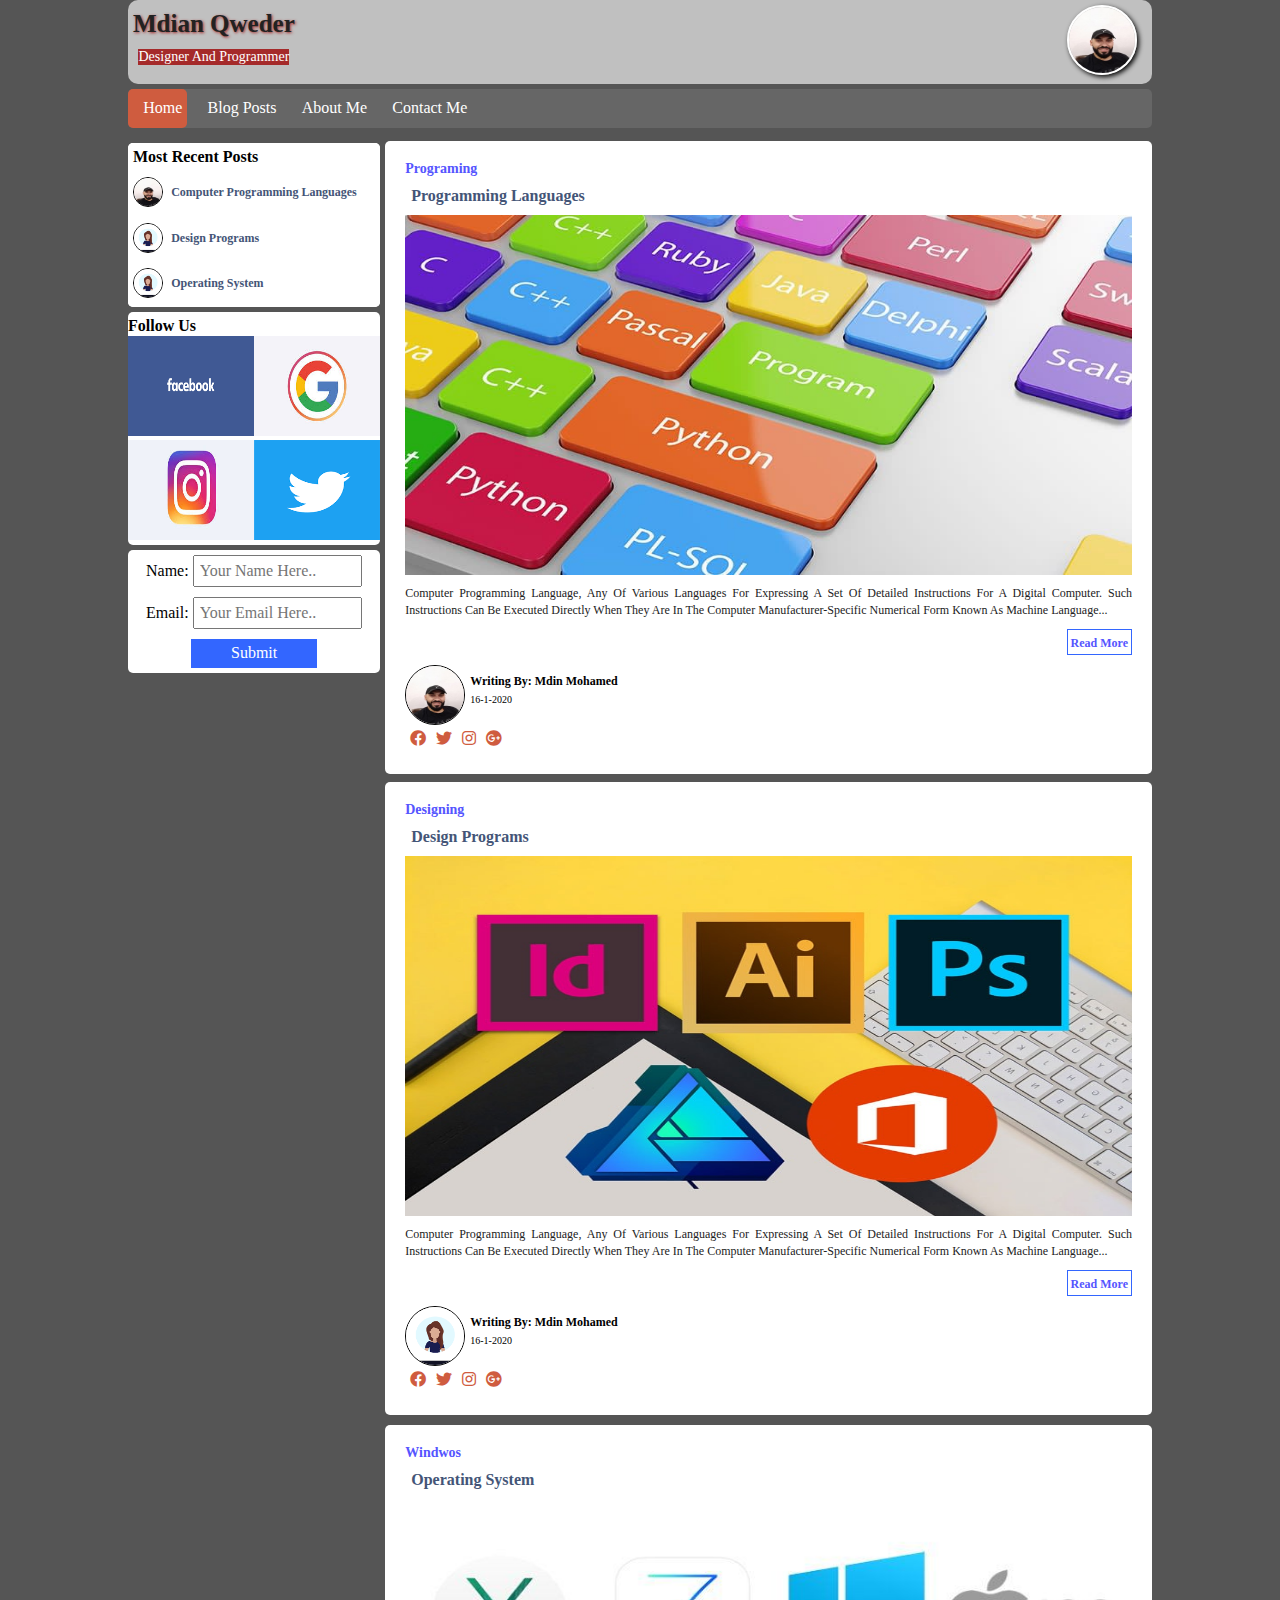
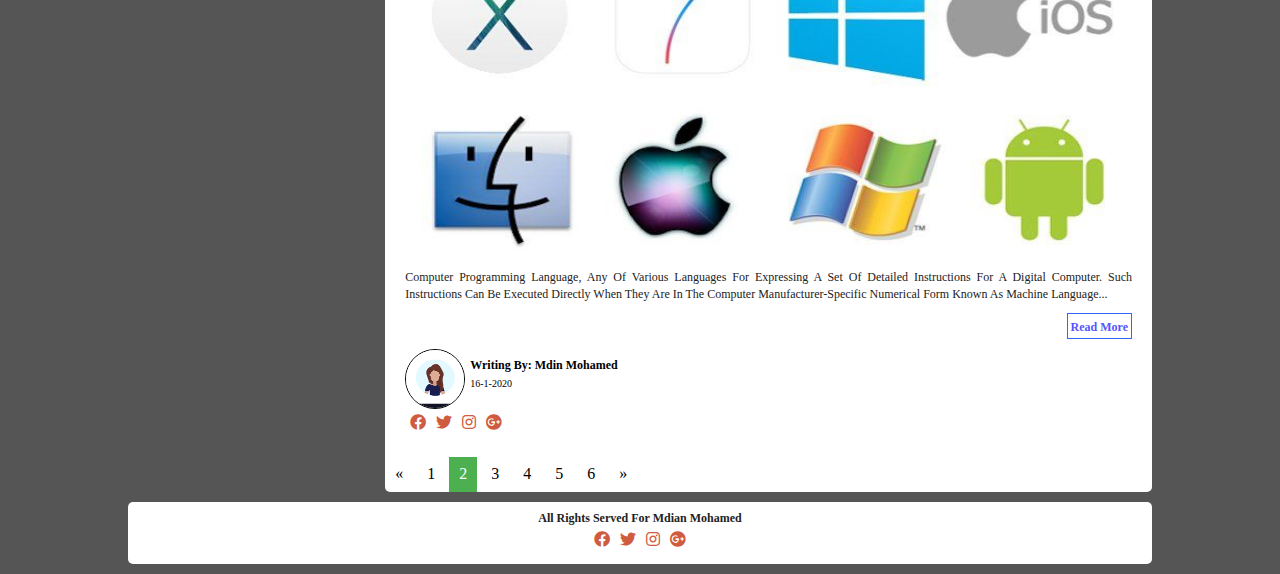
==== index.html @ b370d11c "create my blog" ====
<!DOCTYPE html>
<html lang="en" dir="ltr">

<head>
    <!-- main meta rules-->
    <meta charset="utf-8">
    <!-- for little responsive -->
    <meta name="viewport" content="width=device-width, initial-scale=1">
    <!-- this for old browsers like edge  -->
    <meta http-equiv="X-UA-Compatible" content="ie=edge">
    <!-- the best reset-->
    <link rel="stylesheet" href="css/normalize.css">
    <!-- google fonts  the name of font is PT Sans-->
    <link href="https://fonts.googleapis.com/css?family=PT+Sans&display=swap" rel="stylesheet">
    <!-- font awesome icons-->
    <link rel="stylesheet" href="css/all.min.css">
    <!-- google icons -->
    <link href="https://fonts.googleapis.com/icon?family=Material+Icons" rel="stylesheet">
    <!-- main css style files-->
    <link rel="stylesheet" href="css/style.css">
    <link rel="stylesheet" href="css/responsive.css">
    <!-- if it is[IE 9] to make internet explore undestand new tags like header...etc-->
    <script src="js/html5shiv.min.js"></script>
    <!-- JQuery library-->
    <script src="js/jquery-3.4.1.min.js"></script>
    <title>mdian blog</title>
</head>

<body>
    <!-- Start Header -->
    <section class="wrapper">
        <header class="main-header">
            <div class="header-contents">
                <div class="header-title">
                    <h1 class="header-title-name">mdian qweder</h1>
                    <span class="header-title-desc">designer and programmer</span>
                </div>
                <div class="header-logo">
                    <img class="header-logo-img" src="images/mypic.jpeg" alt="mdian logo">
                </div>
            </div>
        </header>
        <!-- end header -->
        <!-- start nav -->
        <nav class="main-navbar">
            <div class="container">
                <ul class="list-links list-styled">
                    <li class="active"><a href="index.html">home</a></li>
                    <li><a href="blogpost.html">blog posts</a></li>
                    <li><a href="#">about me</a></li>
                    <li><a href="#">contact me</a></li>
                </ul>
            </div>
        </nav>
        <!-- end nav -->
        <!-- start contents -->
        <section class="contents">
            <!-- start main-contents -->
            <section class="main-contents">
                <div class="main-content-items">
                    <article class="main-content-item bg-white">
                        <h2 class="article-category">programing</h2>
                        <h2 class="article-title"><a href="#" class="article-title">programming languages</a>
                        </h2>
                        <div class="article-img">
                            <img src="images/tp.jpeg" alt="programing language">
                        </div>
                        <div class="article-desc">
                            <p class="article-desc-text">Computer programming language, any of various languages for
                                expressing a set of detailed
                                instructions for a digital computer. Such instructions
                                can be executed directly when they are in the computer
                                manufacturer-specific numerical
                                form known as machine language...
                            </p>
                            <span class="read-more"><a href="blogpost.html"><strong class="read-more-text">read
                                        more</strong></a></span>
                        </div>
                        <div class="metadata">
                            <div class="metadata-writer">
                                <div class="metadata-img">
                                    <img src="images/mypic.jpeg" alt="mdian blog">
                                </div>
                                <div class="metadata-info">
                                    <h5 class="metadata-info-name">writing by: mdin mohamed</h5>
                                    <span class="date-article">16-1-2020</span>
                                </div>
                            </div>
                            <div class="metadata-links">
                                <ul class="aricle-links-writer list-styled">
                                    <li><a href="#"><i class="icon  fab fa-facebook"></i></a></li>
                                    <li><a href="#"><i class="icon fab fa-twitter"></i></a></li>
                                    <li><a href="#"><i class="icon fab fa-instagram"></i></a></li>
                                    <li><a href="#"> <i class="icon fab fa-google-plus"></i></a></li>
                                </ul>
                            </div>
                        </div>
                    </article>
                    <article class="main-content-item bg-white">
                        <h2 class="article-category">Designing</h2>
                        <h2 class="article-title"><a href="#" class="article-title">Design Programs</a>
                        </h2>
                        <div class="article-img">
                            <img src="images/pd.jpg" alt="programing language">
                        </div>
                        <div class="article-desc">
                            <p class="article-desc-text">Computer programming language, any of various languages for
                                expressing a set of detailed
                                instructions for a digital computer. Such instructions
                                can be executed directly when they are in the computer
                                manufacturer-specific numerical
                                form known as machine language...
                            </p>
                            <span class="read-more"><a href="#"><strong class="read-more-text">read
                                        more</strong></a></span>

                        </div>
                        <div class="metadata">
                            <div class="metadata-writer">
                                <div class="metadata-img">
                                    <img src="images/avtar.png" alt="mdian blog">
                                </div>
                                <div class="metadata-info">
                                    <h3 class="metadata-info-name">writing by: mdin mohamed</h3>
                                    <span class="date-article">16-1-2020</span>
                                </div>
                            </div>
                            <div class="metadata-links">
                                <ul class="aricle-links-writer list-styled">
                                    <li><a href="#"><i class="icon  fab fa-facebook"></i></a></li>
                                    <li><a href="#"><i class="icon fab fa-twitter"></i></a></li>
                                    <li><a href="#"><i class="icon fab fa-instagram"></i></a></li>
                                    <li><a href="#"> <i class="icon fab fa-google-plus"></i></a></li>
                                </ul>
                            </div>
                        </div>
                    </article>
                    <article class="main-content-item bg-white">
                        <h2 class="article-category">Windwos</h2>
                        <h2 class="article-title"><a href="#" class="article-title">Operating System</a>
                        </h2>
                        <div class="article-img">
                            <img src="images/os.jpg" alt="programing language">
                        </div>
                        <div class="article-desc">
                            <p class="article-desc-text">Computer programming language, any of various languages for
                                expressing a set of detailed
                                instructions for a digital computer. Such instructions
                                can be executed directly when they are in the computer
                                manufacturer-specific numerical
                                form known as machine language...
                            </p>
                            <span class="read-more"><a href="#"><strong class="read-more-text">read
                                        more</strong></a></span>
                        </div>
                        <div class="metadata">
                            <div class="metadata-writer">
                                <div class="metadata-img">
                                    <img src="images/avtar.png" alt="mdian blog">
                                </div>
                                <div class="metadata-info">
                                    <h5 class="metadata-info-name">writing by: mdin mohamed</h5>
                                    <span class="date-article">16-1-2020</span>
                                </div>
                            </div>
                            <div class="metadata-links">
                                <ul class="aricle-links-writer list-styled">
                                    <li><a href="#"><i class="icon  fab fa-facebook"></i></a></li>
                                    <li><a href="#"><i class="icon fab fa-twitter"></i></a></li>
                                    <li><a href="#"><i class="icon fab fa-instagram"></i></a></li>
                                    <li><a href="#"> <i class="icon fab fa-google-plus"></i></a></li>
                                </ul>
                            </div>
                        </div>
                    </article>
                </div>
                <div class="pagination bg-white">
                    <a href="#">&laquo;</a>
                    <a href="#">1</a>
                    <a class="active" href="#">2</a>
                    <a href="#">3</a>
                    <a href="#">4</a>
                    <a href="#">5</a>
                    <a href="#">6</a>
                    <a href="#">&raquo;</a>
                </div>
            </section>
            <!-- end main contents -->
            <!-- start aside contents -->
            <section class=" aside-contents">
                <!-- start recent post -->
                <div class="recent-posts">
                    <div class="recent-posts-items bg-white">
                        <h2 class="top-title">most recent posts</h2>
                        <div class="recent-post-item bg-white">
                            <div class="recent-post-img">
                                <img src="images/mypic.jpeg" alt="mdian image">
                            </div>
                            <div class="recent-post-title">
                                <h6><a href="#" class="title">Computer programming languages</a></h6>
                            </div>
                        </div>
                        <!-- end item -->
                        <div class="recent-post-item bg-white">
                            <div class="recent-post-img">
                                <img src="images/avtar.png" alt="mdian image">
                            </div>
                            <div class="recent-post-title">
                                <h6><a href="#" class="title">design programs</a></h6>
                            </div>
                        </div>
                        <div class="recent-post-item bg-white">
                            <div class="recent-post-img">
                                <img src="images/avtar.png" alt="mdian image">
                            </div>
                            <div class="recent-post-title">
                                <h6><a href="#" class="title">operating system</a></h6>
                            </div>
                        </div>
                    </div>
                </div>
                <!-- end recent post -->
                <section class="soical-links">
                    <h4 class="social-links-title">follow us</h4>
                    <div class="social-img left rtl-hover">
                        <a href="#"><img src="images/facebook.png" alt="facebook"></a>
                    </div>
                    <div class="social-img right rtl-hover">
                        <a href="#"><img src="images/google.jpg" alt="facebook"></a>
                    </div>
                    <div class="social-img bottom-left rtl-hover">
                        <a href="#"><img src="images/inestgram.jpg" alt="facebook"></a>
                    </div>
                    <div class="social-img bottom-right rtl-hover">
                        <a href="#"><img src="images/twitter.png" alt="facebook"></a>
                    </div>
                </section>
                <!-- start subscribe -->
                <section class="subscribe bg-white">
                    <form action="#">
                        <div class="name-sec">
                            <label for="name">name:</label>
                            <input type="text" id="name" placeholder="Your Name Here..">
                        </div>
                        <div class="email-sec">
                            <label for="name">email:</label>
                            <input type="text" id="email" placeholder="Your Email Here.." required>
                        </div>
                        <input type="submit" value="submit">
                    </form>
                </section>
                <!-- end subscribe -->
            </section>
            <!-- end aside contents -->
        </section>
        <!-- end contents -->
        <!-- sart footer -->
        <footer class="web-footer bg-white">
            <h5 class="footer-rights">
                all rights served for mdian mohamed
            </h5>
            <div class="metadata-links">
                <ul class="aricle-links-writer list-styled">
                    <li><a href="#"><i class="icon  fab fa-facebook"></i></a></li>
                    <li><a href="#"><i class="icon fab fa-twitter"></i></a></li>
                    <li><a href="#"><i class="icon fab fa-instagram"></i></a></li>
                    <li><a href="#"> <i class="icon fab fa-google-plus"></i></a></li>
                </ul>
            </div>
        </footer>
        <!-- end footer -->
    </section>
</body>

</html>
---- css/style.css ----
@import url("color.css");
@import url("animation.css");
@import url("utilise.css");

/* wrapper style */
.wrapper {
  display: grid;
  width: 80%;
  margin: 0 auto;
  grid-template-columns: 1fr 1fr 1fr 1fr;
  grid-template-areas:
    'top top top top'
    'nav nav nav nav'
    'main main main main'
    'btn btn btn btn'
}

/* start header style */
.main-header {
  grid-area: top;
}

.header-contents {
  display: flex;
  justify-content: space-between;
  background: silver;
  padding: 5px;
  border-radius: 10px;
}

.header-title {
  text-align: center;
}

.header-title-name {
  font-size: 6vw;
  color: var(--maincolor);
  margin: 5px 0;
  text-shadow: 1px 1px 3px brown;
  text-transform: capitalize;
}

.header-title-desc {
  color: white;
  background: brown;
  text-align: center;
  display: inline-block;
  margin-top: 5px;
  font-size: 3vw;
}

.header-logo img {
  width: 70px;
  height: 70px;
  margin-right: 10px;
  border: 2px double white;
  box-shadow: 2px 2px 5px black;
  border-radius: 100%;
  animation: movepic 4s infinite ease-in-out;
  animation-direction: alternate;
}

/* start nav style */
.main-navbar {
  grid-area: nav;
}

.list-links {
  background: #666;
  margin: 5px 0;
  border-radius: 5px;
  display: flex;
  justify-content: flex-start;
}

.list-links li {
  border-radius: 5px;
  padding-left: 1%;
  margin-right: 5px;
}

.list-links li a {
  color: white;
  display: inline-block;
  padding: 10px 5px;
  text-transform: capitalize;
  font-size: 3vw;
}

.list-links li:hover {
  background-color: #cf5c3f;
}

.list-links li.active {
  background-color: #cf5c3f;
}

/* start contents */
.contents {
  grid-area: main;
}

.main-content-item {
  padding: 20px;
  margin: 8px 0;
  border-radius: 5px;
}

.main-content-item:last-child {
  margin: 10px 0 0 0;
  border-radius: 5px 5px 0 0;
}

.main-content-item:hover {
  opacity: 0.9;
}

.article-category {
  font-size: 14px;
  color: #5555ff;
}

.article-title {
  font-size: 1rem;
  padding: 10px 3px;
}

.article-img {
  height: 40vh;
}

.article-img img {
  width: 100%;
  height: 100%;
}

.article-desc {
  padding: 10px 0;
}

.article-desc .article-desc-text {
  font-size: 12px;
  line-height: 1.4;
  color: #222;
  text-align: justify;
}

.metadata-info-name {
  font-size: 12px;
}

.read-more {
  margin-top: 10px;
  display: block;
  text-align: right;

}

.read-more a {
  color: #5555ff;
  border: 1px solid #36f;
  padding: 3px;
  display: inline-block;

}

.read-more .read-more-text {
  font-size: 12px;
}

.read-more a:hover {
  color: brown;

}

.metadata-img {
  width: 60px;
  height: 60px;
}

.metadata-img img {
  width: 100%;
  height: 100%;
  border-radius: 50%;
  border: 1px solid black;
}

.metadata-writer {
  display: flex;
}

.metadata-img {
  vertical-align: middle;
}

.metadata-info {
  padding: 10px 5px;
}

.aricle-links-writer {
  display: flex;

}

.metadata-info .date-article {
  font-size: 10px;
}

.aricle-links-writer li {
  margin: 5px;
}

.aricle-links-writer li .icon {
  color: #cf5c3f;
  transition: transform 0.2s;
}

.aricle-links-writer li:hover .icon {
  transform: scale(1.5);
  color: #36f;
}

/* start pagination style */
.pagination {
  border-radius: 0 0 5px 5px;
}

.pagination a {
  color: black;
  display: inline-block;
  padding: 8px 10px;
}

.pagination a.active {
  background-color: #4CAF50;
  color: white;
}

.pagination a:hover:not(.active) {
  background-color: #ddd;
}

/* recent post */
.recent-posts-items {
  border-radius: 5px;
}

.recent-posts-items .top-title {
  background-color: white;
  padding: 5px;
  margin-top: 10px;
  border-radius: 5px 5px 0 0;

}

.recent-post-item {
  margin: 1px 0;
  border-radius: 5px;
  padding: 5px;
  display: flex;
}

.recent-post-item:first-child {
  margin-top: 0;
}

.recent-post-img {
  flex: 1;
}

.recent-post-title {
  flex: 6;
  padding: 5px 5px;
  align-items: center;
}

.recent-post-title .title {
  font-size: 12px;
}

.recent-post-img img {
  width: 30px;
  height: 30px;
  border-radius: 50%;
  border: 1px solid black;
}

/* social links */
.soical-links {
  display: grid;
  grid-template-columns: 1fr 1fr;
  grid-template-areas:
    'mtp mtp'
    'ltp rtp'
    'btl btr';
  border-radius: 5px;
  background-color: white;
  margin: 5px 0;

}

.social-img {
  position: relative;
}

.social-img img {
  width: 100%;
  height: 100px;
}

.social-links-title {
  grid-area: mtp;
  background-color: white;
  margin-top: 5px;
}

.social-img.left {
  grid-area: ltp;
}

.social-img.right {
  grid-area: rtp;
}

.social-img.bottom-left {
  grid-area: btl;
}

.social-img.bottom-right {
  grid-area: btr;
}

/*subscribe style*/
.subscribe {
  border-radius: 5px;
  text-align: center;
}

.subscribe input {
  display: inline-block;
  width: 70%;
  padding: 5px;
}

.subscribe .name-sec {
  padding: 5px;
}

.subscribe .email-sec {
  padding: 5px;
}

input[type="submit"] {
  background-color: #36f;
  color: white;
  border: 0;
  width: 50%;
  margin: 5px 0;
}

input[type="submit"]:hover {
  background-color: #cf5c3f
}

.web-footer {
  grid-area: btn;
  border-radius: 5px;
  text-align: center;
  margin: 10px 0;
  padding: 10px 0;

}

.footer-rights {
  font-size: 12px;
  color: #222;
}

footer.web-footer .metadata-links {
  text-align: center;
  display: inline-block;
  margin: 0 auto;
}
---- css/responsive.css ----
@media screen and (min-width:600px) {

    .list-links li a {
        font-size: 10px;
    }

    .contents {
        display: grid;
        grid-gap: 5px;
        grid-template-columns: 1fr 1fr 1fr;
        grid-template-areas: 'sc mc mc';
    }

    .main-contents {
        grid-area: mc;
    }

    .aside-contents {
        grid-area: sc
    }

    .header-title-name {
        font-size: 25px;
    }

    .header-title-desc {
        font-size: 14px;
    }

    .list-links li a {
        font-size: 16px;

    }
}

@media screen and (min-width:900px) {
    .contents {

        grid-template-columns: 1fr 1fr 1fr 1fr;
        grid-template-areas: 'sc mc mc mc';
    }

}
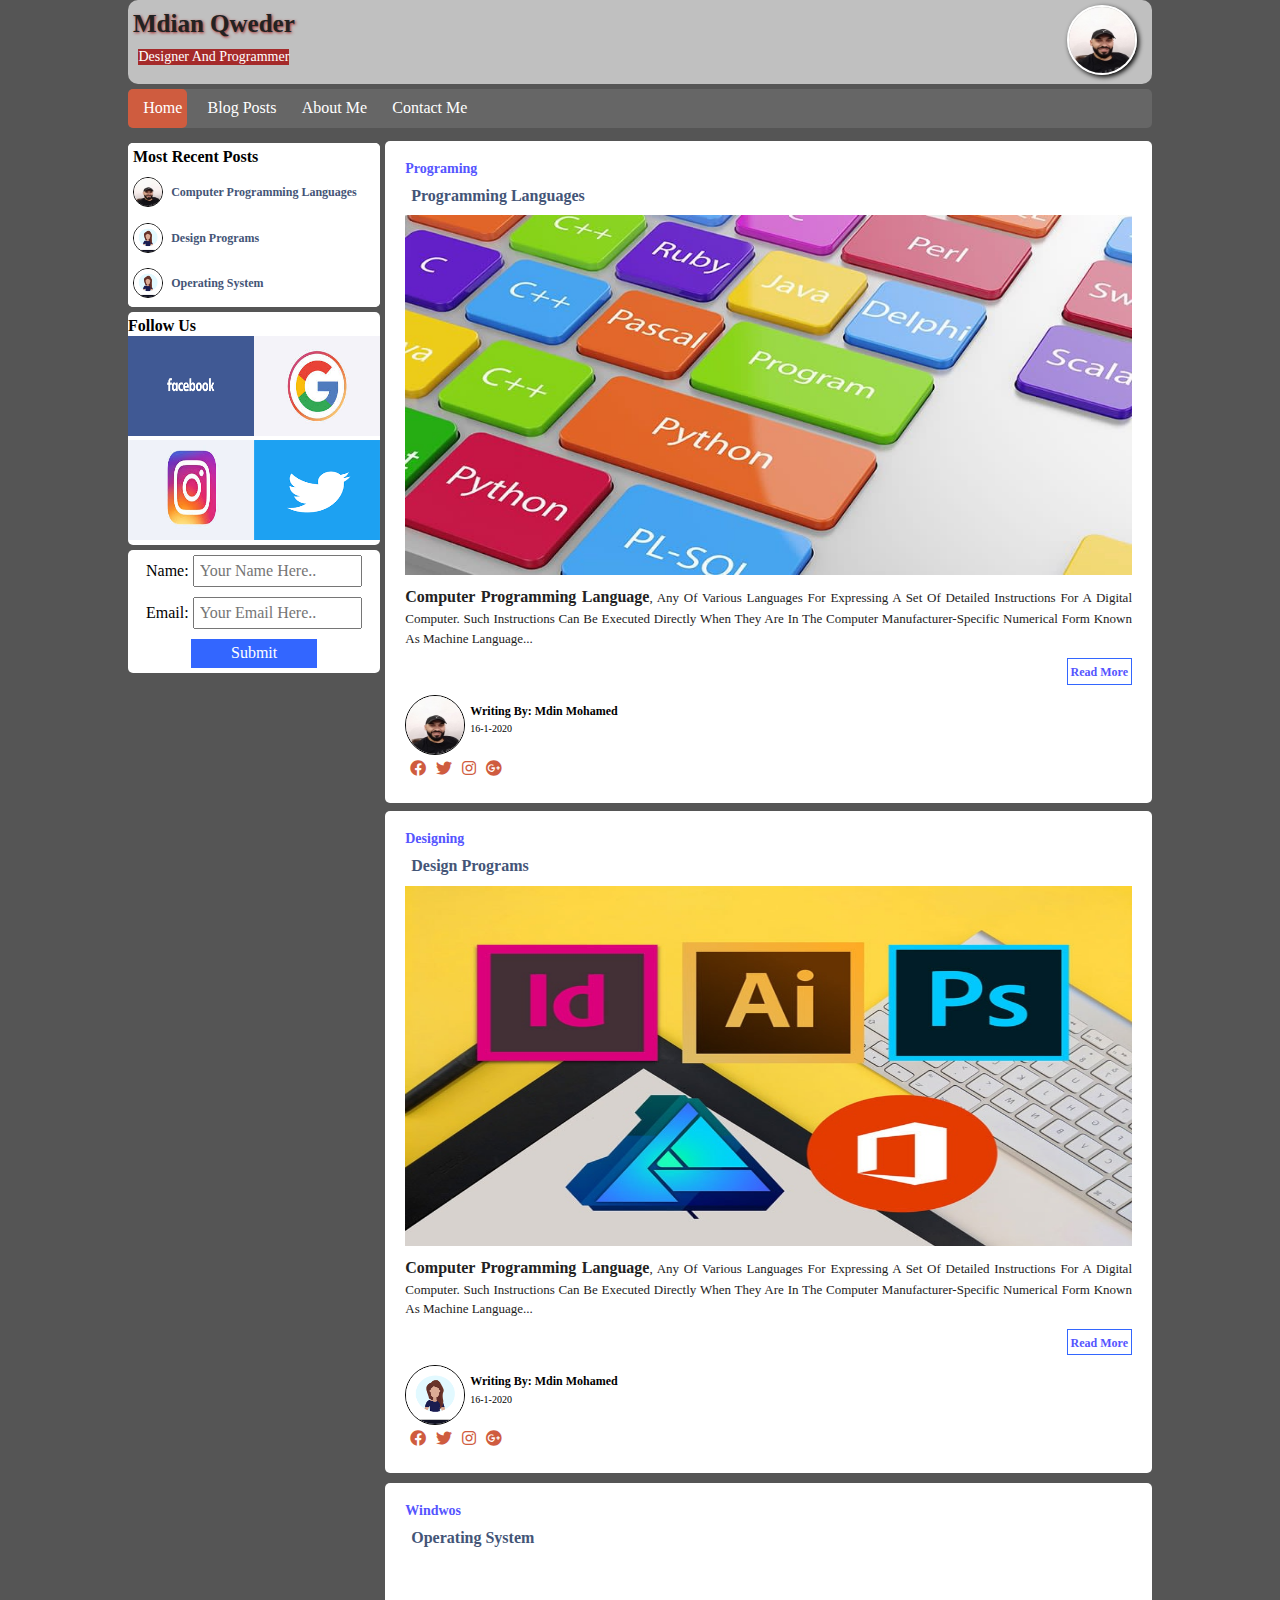
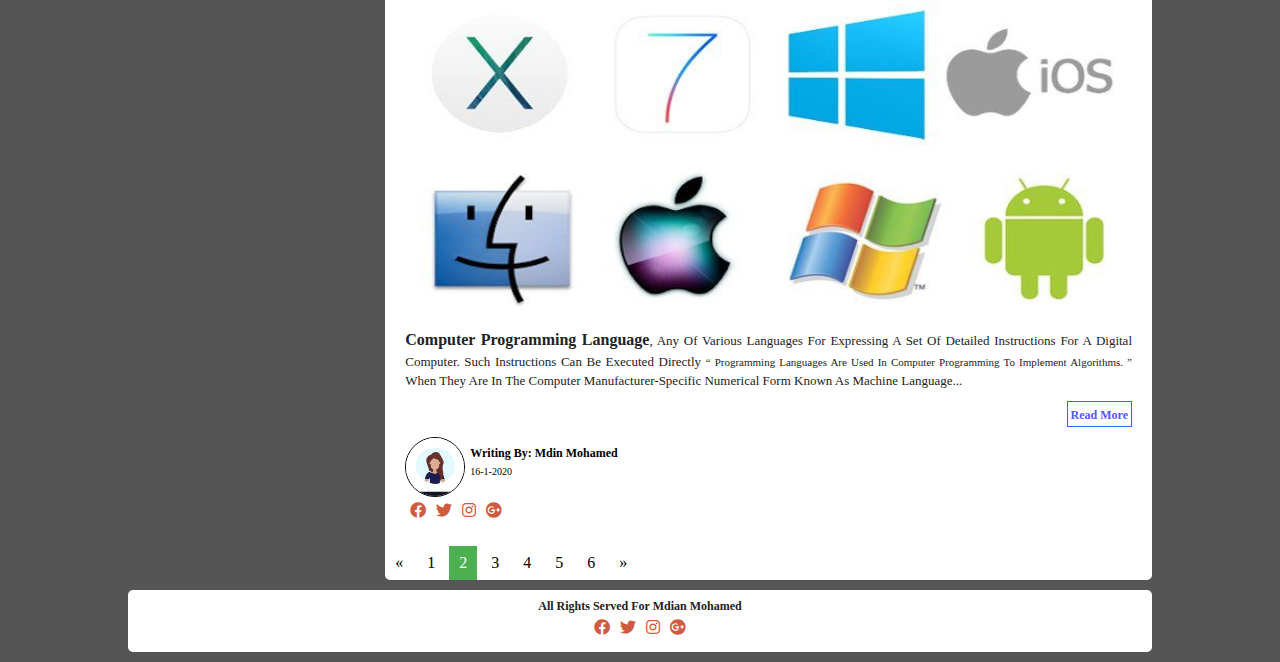
==== commit d32690bd: "?????" ====
--- a/index.html
+++ b/index.html
@@ -9,20 +9,20 @@
     <!-- this for old browsers like edge  -->
     <meta http-equiv="X-UA-Compatible" content="ie=edge">
     <!-- the best reset-->
-    <link rel="stylesheet" href="css/normalize.css">
+    <link rel="stylesheet" href="assets/css/normalize.css">
     <!-- google fonts  the name of font is PT Sans-->
     <link href="https://fonts.googleapis.com/css?family=PT+Sans&display=swap" rel="stylesheet">
     <!-- font awesome icons-->
-    <link rel="stylesheet" href="css/all.min.css">
+    <link rel="stylesheet" href="assets/css/all.min.css">
     <!-- google icons -->
     <link href="https://fonts.googleapis.com/icon?family=Material+Icons" rel="stylesheet">
     <!-- main css style files-->
-    <link rel="stylesheet" href="css/style.css">
-    <link rel="stylesheet" href="css/responsive.css">
+    <link rel="stylesheet" href="assets/css/style.css">
+    <link rel="stylesheet" href="assets/css/responsive.css">
     <!-- if it is[IE 9] to make internet explore undestand new tags like header...etc-->
-    <script src="js/html5shiv.min.js"></script>
+    <script src="assets/js/html5shiv.min.js"></script>
     <!-- JQuery library-->
-    <script src="js/jquery-3.4.1.min.js"></script>
+    <script src="assets/js/jquery-3.4.1.min.js"></script>
     <title>mdian blog</title>
 </head>
 
@@ -36,7 +36,7 @@
                     <span class="header-title-desc">designer and programmer</span>
                 </div>
                 <div class="header-logo">
-                    <img class="header-logo-img" src="images/mypic.jpeg" alt="mdian logo">
+                    <img class="header-logo-img" src="assets/images/mypic.jpeg" alt="mdian logo">
                 </div>
             </div>
         </header>
@@ -46,7 +46,7 @@
             <div class="container">
                 <ul class="list-links list-styled">
                     <li class="active"><a href="index.html">home</a></li>
-                    <li><a href="blogpost.html">blog posts</a></li>
+                    <li><a href="assets/blogpost.html">blog posts</a></li>
                     <li><a href="#">about me</a></li>
                     <li><a href="#">contact me</a></li>
                 </ul>
@@ -63,23 +63,24 @@
                         <h2 class="article-title"><a href="#" class="article-title">programming languages</a>
                         </h2>
                         <div class="article-img">
-                            <img src="images/tp.jpeg" alt="programing language">
+                            <img src="assets/images/tp.jpeg" alt="programing language">
                         </div>
                         <div class="article-desc">
-                            <p class="article-desc-text">Computer programming language, any of various languages for
+                            <p class="article-desc-text"><b class="inside-title">Computer programming
+                                    language</b>, any of various languages for
                                 expressing a set of detailed
                                 instructions for a digital computer. Such instructions
                                 can be executed directly when they are in the computer
                                 manufacturer-specific numerical
                                 form known as machine language...
                             </p>
-                            <span class="read-more"><a href="blogpost.html"><strong class="read-more-text">read
+                            <span class="read-more"><a href="assets/blogpost.html"><strong class="read-more-text">read
                                         more</strong></a></span>
                         </div>
                         <div class="metadata">
                             <div class="metadata-writer">
                                 <div class="metadata-img">
-                                    <img src="images/mypic.jpeg" alt="mdian blog">
+                                    <img src="assets/images/mypic.jpeg" alt="mdian blog">
                                 </div>
                                 <div class="metadata-info">
                                     <h5 class="metadata-info-name">writing by: mdin mohamed</h5>
@@ -101,10 +102,11 @@
                         <h2 class="article-title"><a href="#" class="article-title">Design Programs</a>
                         </h2>
                         <div class="article-img">
-                            <img src="images/pd.jpg" alt="programing language">
+                            <img src="assets/images/pd.jpg" alt="programing language">
                         </div>
                         <div class="article-desc">
-                            <p class="article-desc-text">Computer programming language, any of various languages for
+                            <p class="article-desc-text"><b class="inside-title">Computer programming
+                                    language</b>, any of various languages for
                                 expressing a set of detailed
                                 instructions for a digital computer. Such instructions
                                 can be executed directly when they are in the computer
@@ -118,7 +120,7 @@
                         <div class="metadata">
                             <div class="metadata-writer">
                                 <div class="metadata-img">
-                                    <img src="images/avtar.png" alt="mdian blog">
+                                    <img src="assets/images/avtar.png" alt="mdian blog">
                                 </div>
                                 <div class="metadata-info">
                                     <h3 class="metadata-info-name">writing by: mdin mohamed</h3>
@@ -140,15 +142,21 @@
                         <h2 class="article-title"><a href="#" class="article-title">Operating System</a>
                         </h2>
                         <div class="article-img">
-                            <img src="images/os.jpg" alt="programing language">
+                            <img src="assets/images/os.jpg" alt="programing language">
                         </div>
                         <div class="article-desc">
-                            <p class="article-desc-text">Computer programming language, any of various languages for
+                            <p class="article-desc-text"><b class="inside-title">Computer programming
+                                    language</b>, any of various languages for
                                 expressing a set of detailed
                                 instructions for a digital computer. Such instructions
-                                can be executed directly when they are in the computer
+                                can be executed directly
+                                <q cite="https://en.wikipedia.org/wiki/Programming_language" class="inside-quotation">
+                                    Programming languages are used in computer programming to implement algorithms.
+                                </q>
+                                when they are in the computer
                                 manufacturer-specific numerical
                                 form known as machine language...
+
                             </p>
                             <span class="read-more"><a href="#"><strong class="read-more-text">read
                                         more</strong></a></span>
@@ -156,7 +164,7 @@
                         <div class="metadata">
                             <div class="metadata-writer">
                                 <div class="metadata-img">
-                                    <img src="images/avtar.png" alt="mdian blog">
+                                    <img src="assets/images/avtar.png" alt="mdian blog">
                                 </div>
                                 <div class="metadata-info">
                                     <h5 class="metadata-info-name">writing by: mdin mohamed</h5>
@@ -194,7 +202,7 @@
                         <h2 class="top-title">most recent posts</h2>
                         <div class="recent-post-item bg-white">
                             <div class="recent-post-img">
-                                <img src="images/mypic.jpeg" alt="mdian image">
+                                <img src="assets/images/mypic.jpeg" alt="mdian image">
                             </div>
                             <div class="recent-post-title">
                                 <h6><a href="#" class="title">Computer programming languages</a></h6>
@@ -203,7 +211,7 @@
                         <!-- end item -->
                         <div class="recent-post-item bg-white">
                             <div class="recent-post-img">
-                                <img src="images/avtar.png" alt="mdian image">
+                                <img src="assets/images/avtar.png" alt="mdian image">
                             </div>
                             <div class="recent-post-title">
                                 <h6><a href="#" class="title">design programs</a></h6>
@@ -211,7 +219,7 @@
                         </div>
                         <div class="recent-post-item bg-white">
                             <div class="recent-post-img">
-                                <img src="images/avtar.png" alt="mdian image">
+                                <img src="assets/images/avtar.png" alt="mdian image">
                             </div>
                             <div class="recent-post-title">
                                 <h6><a href="#" class="title">operating system</a></h6>
@@ -223,16 +231,16 @@
                 <section class="soical-links">
                     <h4 class="social-links-title">follow us</h4>
                     <div class="social-img left rtl-hover">
-                        <a href="#"><img src="images/facebook.png" alt="facebook"></a>
+                        <a href="#"><img src="assets/images/facebook.png" alt="facebook"></a>
                     </div>
                     <div class="social-img right rtl-hover">
-                        <a href="#"><img src="images/google.jpg" alt="facebook"></a>
+                        <a href="#"><img src="assets/images/google.jpg" alt="facebook"></a>
                     </div>
                     <div class="social-img bottom-left rtl-hover">
-                        <a href="#"><img src="images/inestgram.jpg" alt="facebook"></a>
+                        <a href="#"><img src="assets/images/inestgram.jpg" alt="facebook"></a>
                     </div>
                     <div class="social-img bottom-right rtl-hover">
-                        <a href="#"><img src="images/twitter.png" alt="facebook"></a>
+                        <a href="#"><img src="assets/images/twitter.png" alt="facebook"></a>
                     </div>
                 </section>
                 <!-- start subscribe -->
--- a/assets/css/all.min.css
+++ b/assets/css/all.min.css
@@ -0,0 +1,5 @@
+/*!
+ * Font Awesome Free 5.11.2 by @fontawesome - https://fontawesome.com
+ * License - https://fontawesome.com/license/free (Icons: CC BY 4.0, Fonts: SIL OFL 1.1, Code: MIT License)
+ */
+.fa,.fab,.fad,.fal,.far,.fas{-moz-osx-font-smoothing:grayscale;-webkit-font-smoothing:antialiased;display:inline-block;font-style:normal;font-variant:normal;text-rendering:auto;line-height:1}.fa-lg{font-size:1.33333em;line-height:.75em;vertical-align:-.0667em}.fa-xs{font-size:.75em}.fa-sm{font-size:.875em}.fa-1x{font-size:1em}.fa-2x{font-size:2em}.fa-3x{font-size:3em}.fa-4x{font-size:4em}.fa-5x{font-size:5em}.fa-6x{font-size:6em}.fa-7x{font-size:7em}.fa-8x{font-size:8em}.fa-9x{font-size:9em}.fa-10x{font-size:10em}.fa-fw{text-align:center;width:1.25em}.fa-ul{list-style-type:none;margin-left:2.5em;padding-left:0}.fa-ul>li{position:relative}.fa-li{left:-2em;position:absolute;text-align:center;width:2em;line-height:inherit}.fa-border{border:.08em solid #eee;border-radius:.1em;padding:.2em .25em .15em}.fa-pull-left{float:left}.fa-pull-right{float:right}.fa.fa-pull-left,.fab.fa-pull-left,.fal.fa-pull-left,.far.fa-pull-left,.fas.fa-pull-left{margin-right:.3em}.fa.fa-pull-right,.fab.fa-pull-right,.fal.fa-pull-right,.far.fa-pull-right,.fas.fa-pull-right{margin-left:.3em}.fa-spin{-webkit-animation:fa-spin 2s linear infinite;animation:fa-spin 2s linear infinite}.fa-pulse{-webkit-animation:fa-spin 1s steps(8) infinite;animation:fa-spin 1s steps(8) infinite}@-webkit-keyframes fa-spin{0%{-webkit-transform:rotate(0deg);transform:rotate(0deg)}to{-webkit-transform:rotate(1turn);transform:rotate(1turn)}}@keyframes fa-spin{0%{-webkit-transform:rotate(0deg);transform:rotate(0deg)}to{-webkit-transform:rotate(1turn);transform:rotate(1turn)}}.fa-rotate-90{-ms-filter:"progid:DXImageTransform.Microsoft.BasicImage(rotation=1)";-webkit-transform:rotate(90deg);transform:rotate(90deg)}.fa-rotate-180{-ms-filter:"progid:DXImageTransform.Microsoft.BasicImage(rotation=2)";-webkit-transform:rotate(180deg);transform:rotate(180deg)}.fa-rotate-270{-ms-filter:"progid:DXImageTransform.Microsoft.BasicImage(rotation=3)";-webkit-transform:rotate(270deg);transform:rotate(270deg)}.fa-flip-horizontal{-ms-filter:"progid:DXImageTransform.Microsoft.BasicImage(rotation=0, mirror=1)";-webkit-transform:scaleX(-1);transform:scaleX(-1)}.fa-flip-vertical{-webkit-transform:scaleY(-1);transform:scaleY(-1)}.fa-flip-both,.fa-flip-horizontal.fa-flip-vertical,.fa-flip-vertical{-ms-filter:"progid:DXImageTransform.Microsoft.BasicImage(rotation=2, mirror=1)"}.fa-flip-both,.fa-flip-horizontal.fa-flip-vertical{-webkit-transform:scale(-1);transform:scale(-1)}:root .fa-flip-both,:root .fa-flip-horizontal,:root .fa-flip-vertical,:root .fa-rotate-90,:root .fa-rotate-180,:root .fa-rotate-270{-webkit-filter:none;filter:none}.fa-stack{display:inline-block;height:2em;line-height:2em;position:relative;vertical-align:middle;width:2.5em}.fa-stack-1x,.fa-stack-2x{left:0;position:absolute;text-align:center;width:100%}.fa-stack-1x{line-height:inherit}.fa-stack-2x{font-size:2em}.fa-inverse{color:#fff}.fa-500px:before{content:"\f26e"}.fa-accessible-icon:before{content:"\f368"}.fa-accusoft:before{content:"\f369"}.fa-acquisitions-incorporated:before{content:"\f6af"}.fa-ad:before{content:"\f641"}.fa-address-book:before{content:"\f2b9"}.fa-address-card:before{content:"\f2bb"}.fa-adjust:before{content:"\f042"}.fa-adn:before{content:"\f170"}.fa-adobe:before{content:"\f778"}.fa-adversal:before{content:"\f36a"}.fa-affiliatetheme:before{content:"\f36b"}.fa-air-freshener:before{content:"\f5d0"}.fa-airbnb:before{content:"\f834"}.fa-algolia:before{content:"\f36c"}.fa-align-center:before{content:"\f037"}.fa-align-justify:before{content:"\f039"}.fa-align-left:before{content:"\f036"}.fa-align-right:before{content:"\f038"}.fa-alipay:before{content:"\f642"}.fa-allergies:before{content:"\f461"}.fa-amazon:before{content:"\f270"}.fa-amazon-pay:before{content:"\f42c"}.fa-ambulance:before{content:"\f0f9"}.fa-american-sign-language-interpreting:before{content:"\f2a3"}.fa-amilia:before{content:"\f36d"}.fa-anchor:before{content:"\f13d"}.fa-android:before{content:"\f17b"}.fa-angellist:before{content:"\f209"}.fa-angle-double-down:before{content:"\f103"}.fa-angle-double-left:before{content:"\f100"}.fa-angle-double-right:before{content:"\f101"}.fa-angle-double-up:before{content:"\f102"}.fa-angle-down:before{content:"\f107"}.fa-angle-left:before{content:"\f104"}.fa-angle-right:before{content:"\f105"}.fa-angle-up:before{content:"\f106"}.fa-angry:before{content:"\f556"}.fa-angrycreative:before{content:"\f36e"}.fa-angular:before{content:"\f420"}.fa-ankh:before{content:"\f644"}.fa-app-store:before{content:"\f36f"}.fa-app-store-ios:before{content:"\f370"}.fa-apper:before{content:"\f371"}.fa-apple:before{content:"\f179"}.fa-apple-alt:before{content:"\f5d1"}.fa-apple-pay:before{content:"\f415"}.fa-archive:before{content:"\f187"}.fa-archway:before{content:"\f557"}.fa-arrow-alt-circle-down:before{content:"\f358"}.fa-arrow-alt-circle-left:before{content:"\f359"}.fa-arrow-alt-circle-right:before{content:"\f35a"}.fa-arrow-alt-circle-up:before{content:"\f35b"}.fa-arrow-circle-down:before{content:"\f0ab"}.fa-arrow-circle-left:before{content:"\f0a8"}.fa-arrow-circle-right:before{content:"\f0a9"}.fa-arrow-circle-up:before{content:"\f0aa"}.fa-arrow-down:before{content:"\f063"}.fa-arrow-left:before{content:"\f060"}.fa-arrow-right:before{content:"\f061"}.fa-arrow-up:before{content:"\f062"}.fa-arrows-alt:before{content:"\f0b2"}.fa-arrows-alt-h:before{content:"\f337"}.fa-arrows-alt-v:before{content:"\f338"}.fa-artstation:before{content:"\f77a"}.fa-assistive-listening-systems:before{content:"\f2a2"}.fa-asterisk:before{content:"\f069"}.fa-asymmetrik:before{content:"\f372"}.fa-at:before{content:"\f1fa"}.fa-atlas:before{content:"\f558"}.fa-atlassian:before{content:"\f77b"}.fa-atom:before{content:"\f5d2"}.fa-audible:before{content:"\f373"}.fa-audio-description:before{content:"\f29e"}.fa-autoprefixer:before{content:"\f41c"}.fa-avianex:before{content:"\f374"}.fa-aviato:before{content:"\f421"}.fa-award:before{content:"\f559"}.fa-aws:before{content:"\f375"}.fa-baby:before{content:"\f77c"}.fa-baby-carriage:before{content:"\f77d"}.fa-backspace:before{content:"\f55a"}.fa-backward:before{content:"\f04a"}.fa-bacon:before{content:"\f7e5"}.fa-balance-scale:before{content:"\f24e"}.fa-balance-scale-left:before{content:"\f515"}.fa-balance-scale-right:before{content:"\f516"}.fa-ban:before{content:"\f05e"}.fa-band-aid:before{content:"\f462"}.fa-bandcamp:before{content:"\f2d5"}.fa-barcode:before{content:"\f02a"}.fa-bars:before{content:"\f0c9"}.fa-baseball-ball:before{content:"\f433"}.fa-basketball-ball:before{content:"\f434"}.fa-bath:before{content:"\f2cd"}.fa-battery-empty:before{content:"\f244"}.fa-battery-full:before{content:"\f240"}.fa-battery-half:before{content:"\f242"}.fa-battery-quarter:before{content:"\f243"}.fa-battery-three-quarters:before{content:"\f241"}.fa-battle-net:before{content:"\f835"}.fa-bed:before{content:"\f236"}.fa-beer:before{content:"\f0fc"}.fa-behance:before{content:"\f1b4"}.fa-behance-square:before{content:"\f1b5"}.fa-bell:before{content:"\f0f3"}.fa-bell-slash:before{content:"\f1f6"}.fa-bezier-curve:before{content:"\f55b"}.fa-bible:before{content:"\f647"}.fa-bicycle:before{content:"\f206"}.fa-biking:before{content:"\f84a"}.fa-bimobject:before{content:"\f378"}.fa-binoculars:before{content:"\f1e5"}.fa-biohazard:before{content:"\f780"}.fa-birthday-cake:before{content:"\f1fd"}.fa-bitbucket:before{content:"\f171"}.fa-bitcoin:before{content:"\f379"}.fa-bity:before{content:"\f37a"}.fa-black-tie:before{content:"\f27e"}.fa-blackberry:before{content:"\f37b"}.fa-blender:before{content:"\f517"}.fa-blender-phone:before{content:"\f6b6"}.fa-blind:before{content:"\f29d"}.fa-blog:before{content:"\f781"}.fa-blogger:before{content:"\f37c"}.fa-blogger-b:before{content:"\f37d"}.fa-bluetooth:before{content:"\f293"}.fa-bluetooth-b:before{content:"\f294"}.fa-bold:before{content:"\f032"}.fa-bolt:before{content:"\f0e7"}.fa-bomb:before{content:"\f1e2"}.fa-bone:before{content:"\f5d7"}.fa-bong:before{content:"\f55c"}.fa-book:before{content:"\f02d"}.fa-book-dead:before{content:"\f6b7"}.fa-book-medical:before{content:"\f7e6"}.fa-book-open:before{content:"\f518"}.fa-book-reader:before{content:"\f5da"}.fa-bookmark:before{content:"\f02e"}.fa-bootstrap:before{content:"\f836"}.fa-border-all:before{content:"\f84c"}.fa-border-none:before{content:"\f850"}.fa-border-style:before{content:"\f853"}.fa-bowling-ball:before{content:"\f436"}.fa-box:before{content:"\f466"}.fa-box-open:before{content:"\f49e"}.fa-boxes:before{content:"\f468"}.fa-braille:before{content:"\f2a1"}.fa-brain:before{content:"\f5dc"}.fa-bread-slice:before{content:"\f7ec"}.fa-briefcase:before{content:"\f0b1"}.fa-briefcase-medical:before{content:"\f469"}.fa-broadcast-tower:before{content:"\f519"}.fa-broom:before{content:"\f51a"}.fa-brush:before{content:"\f55d"}.fa-btc:before{content:"\f15a"}.fa-buffer:before{content:"\f837"}.fa-bug:before{content:"\f188"}.fa-building:before{content:"\f1ad"}.fa-bullhorn:before{content:"\f0a1"}.fa-bullseye:before{content:"\f140"}.fa-burn:before{content:"\f46a"}.fa-buromobelexperte:before{content:"\f37f"}.fa-bus:before{content:"\f207"}.fa-bus-alt:before{content:"\f55e"}.fa-business-time:before{content:"\f64a"}.fa-buy-n-large:before{content:"\f8a6"}.fa-buysellads:before{content:"\f20d"}.fa-calculator:before{content:"\f1ec"}.fa-calendar:before{content:"\f133"}.fa-calendar-alt:before{content:"\f073"}.fa-calendar-check:before{content:"\f274"}.fa-calendar-day:before{content:"\f783"}.fa-calendar-minus:before{content:"\f272"}.fa-calendar-plus:before{content:"\f271"}.fa-calendar-times:before{content:"\f273"}.fa-calendar-week:before{content:"\f784"}.fa-camera:before{content:"\f030"}.fa-camera-retro:before{content:"\f083"}.fa-campground:before{content:"\f6bb"}.fa-canadian-maple-leaf:before{content:"\f785"}.fa-candy-cane:before{content:"\f786"}.fa-cannabis:before{content:"\f55f"}.fa-capsules:before{content:"\f46b"}.fa-car:before{content:"\f1b9"}.fa-car-alt:before{content:"\f5de"}.fa-car-battery:before{content:"\f5df"}.fa-car-crash:before{content:"\f5e1"}.fa-car-side:before{content:"\f5e4"}.fa-caret-down:before{content:"\f0d7"}.fa-caret-left:before{content:"\f0d9"}.fa-caret-right:before{content:"\f0da"}.fa-caret-square-down:before{content:"\f150"}.fa-caret-square-left:before{content:"\f191"}.fa-caret-square-right:before{content:"\f152"}.fa-caret-square-up:before{content:"\f151"}.fa-caret-up:before{content:"\f0d8"}.fa-carrot:before{content:"\f787"}.fa-cart-arrow-down:before{content:"\f218"}.fa-cart-plus:before{content:"\f217"}.fa-cash-register:before{content:"\f788"}.fa-cat:before{content:"\f6be"}.fa-cc-amazon-pay:before{content:"\f42d"}.fa-cc-amex:before{content:"\f1f3"}.fa-cc-apple-pay:before{content:"\f416"}.fa-cc-diners-club:before{content:"\f24c"}.fa-cc-discover:before{content:"\f1f2"}.fa-cc-jcb:before{content:"\f24b"}.fa-cc-mastercard:before{content:"\f1f1"}.fa-cc-paypal:before{content:"\f1f4"}.fa-cc-stripe:before{content:"\f1f5"}.fa-cc-visa:before{content:"\f1f0"}.fa-centercode:before{content:"\f380"}.fa-centos:before{content:"\f789"}.fa-certificate:before{content:"\f0a3"}.fa-chair:before{content:"\f6c0"}.fa-chalkboard:before{content:"\f51b"}.fa-chalkboard-teacher:before{content:"\f51c"}.fa-charging-station:before{content:"\f5e7"}.fa-chart-area:before{content:"\f1fe"}.fa-chart-bar:before{content:"\f080"}.fa-chart-line:before{content:"\f201"}.fa-chart-pie:before{content:"\f200"}.fa-check:before{content:"\f00c"}.fa-check-circle:before{content:"\f058"}.fa-check-double:before{content:"\f560"}.fa-check-square:before{content:"\f14a"}.fa-cheese:before{content:"\f7ef"}.fa-chess:before{content:"\f439"}.fa-chess-bishop:before{content:"\f43a"}.fa-chess-board:before{content:"\f43c"}.fa-chess-king:before{content:"\f43f"}.fa-chess-knight:before{content:"\f441"}.fa-chess-pawn:before{content:"\f443"}.fa-chess-queen:before{content:"\f445"}.fa-chess-rook:before{content:"\f447"}.fa-chevron-circle-down:before{content:"\f13a"}.fa-chevron-circle-left:before{content:"\f137"}.fa-chevron-circle-right:before{content:"\f138"}.fa-chevron-circle-up:before{content:"\f139"}.fa-chevron-down:before{content:"\f078"}.fa-chevron-left:before{content:"\f053"}.fa-chevron-right:before{content:"\f054"}.fa-chevron-up:before{content:"\f077"}.fa-child:before{content:"\f1ae"}.fa-chrome:before{content:"\f268"}.fa-chromecast:before{content:"\f838"}.fa-church:before{content:"\f51d"}.fa-circle:before{content:"\f111"}.fa-circle-notch:before{content:"\f1ce"}.fa-city:before{content:"\f64f"}.fa-clinic-medical:before{content:"\f7f2"}.fa-clipboard:before{content:"\f328"}.fa-clipboard-check:before{content:"\f46c"}.fa-clipboard-list:before{content:"\f46d"}.fa-clock:before{content:"\f017"}.fa-clone:before{content:"\f24d"}.fa-closed-captioning:before{content:"\f20a"}.fa-cloud:before{content:"\f0c2"}.fa-cloud-download-alt:before{content:"\f381"}.fa-cloud-meatball:before{content:"\f73b"}.fa-cloud-moon:before{content:"\f6c3"}.fa-cloud-moon-rain:before{content:"\f73c"}.fa-cloud-rain:before{content:"\f73d"}.fa-cloud-showers-heavy:before{content:"\f740"}.fa-cloud-sun:before{content:"\f6c4"}.fa-cloud-sun-rain:before{content:"\f743"}.fa-cloud-upload-alt:before{content:"\f382"}.fa-cloudscale:before{content:"\f383"}.fa-cloudsmith:before{content:"\f384"}.fa-cloudversify:before{content:"\f385"}.fa-cocktail:before{content:"\f561"}.fa-code:before{content:"\f121"}.fa-code-branch:before{content:"\f126"}.fa-codepen:before{content:"\f1cb"}.fa-codiepie:before{content:"\f284"}.fa-coffee:before{content:"\f0f4"}.fa-cog:before{content:"\f013"}.fa-cogs:before{content:"\f085"}.fa-coins:before{content:"\f51e"}.fa-columns:before{content:"\f0db"}.fa-comment:before{content:"\f075"}.fa-comment-alt:before{content:"\f27a"}.fa-comment-dollar:before{content:"\f651"}.fa-comment-dots:before{content:"\f4ad"}.fa-comment-medical:before{content:"\f7f5"}.fa-comment-slash:before{content:"\f4b3"}.fa-comments:before{content:"\f086"}.fa-comments-dollar:before{content:"\f653"}.fa-compact-disc:before{content:"\f51f"}.fa-compass:before{content:"\f14e"}.fa-compress:before{content:"\f066"}.fa-compress-arrows-alt:before{content:"\f78c"}.fa-concierge-bell:before{content:"\f562"}.fa-confluence:before{content:"\f78d"}.fa-connectdevelop:before{content:"\f20e"}.fa-contao:before{content:"\f26d"}.fa-cookie:before{content:"\f563"}.fa-cookie-bite:before{content:"\f564"}.fa-copy:before{content:"\f0c5"}.fa-copyright:before{content:"\f1f9"}.fa-cotton-bureau:before{content:"\f89e"}.fa-couch:before{content:"\f4b8"}.fa-cpanel:before{content:"\f388"}.fa-creative-commons:before{content:"\f25e"}.fa-creative-commons-by:before{content:"\f4e7"}.fa-creative-commons-nc:before{content:"\f4e8"}.fa-creative-commons-nc-eu:before{content:"\f4e9"}.fa-creative-commons-nc-jp:before{content:"\f4ea"}.fa-creative-commons-nd:before{content:"\f4eb"}.fa-creative-commons-pd:before{content:"\f4ec"}.fa-creative-commons-pd-alt:before{content:"\f4ed"}.fa-creative-commons-remix:before{content:"\f4ee"}.fa-creative-commons-sa:before{content:"\f4ef"}.fa-creative-commons-sampling:before{content:"\f4f0"}.fa-creative-commons-sampling-plus:before{content:"\f4f1"}.fa-creative-commons-share:before{content:"\f4f2"}.fa-creative-commons-zero:before{content:"\f4f3"}.fa-credit-card:before{content:"\f09d"}.fa-critical-role:before{content:"\f6c9"}.fa-crop:before{content:"\f125"}.fa-crop-alt:before{content:"\f565"}.fa-cross:before{content:"\f654"}.fa-crosshairs:before{content:"\f05b"}.fa-crow:before{content:"\f520"}.fa-crown:before{content:"\f521"}.fa-crutch:before{content:"\f7f7"}.fa-css3:before{content:"\f13c"}.fa-css3-alt:before{content:"\f38b"}.fa-cube:before{content:"\f1b2"}.fa-cubes:before{content:"\f1b3"}.fa-cut:before{content:"\f0c4"}.fa-cuttlefish:before{content:"\f38c"}.fa-d-and-d:before{content:"\f38d"}.fa-d-and-d-beyond:before{content:"\f6ca"}.fa-dashcube:before{content:"\f210"}.fa-database:before{content:"\f1c0"}.fa-deaf:before{content:"\f2a4"}.fa-delicious:before{content:"\f1a5"}.fa-democrat:before{content:"\f747"}.fa-deploydog:before{content:"\f38e"}.fa-deskpro:before{content:"\f38f"}.fa-desktop:before{content:"\f108"}.fa-dev:before{content:"\f6cc"}.fa-deviantart:before{content:"\f1bd"}.fa-dharmachakra:before{content:"\f655"}.fa-dhl:before{content:"\f790"}.fa-diagnoses:before{content:"\f470"}.fa-diaspora:before{content:"\f791"}.fa-dice:before{content:"\f522"}.fa-dice-d20:before{content:"\f6cf"}.fa-dice-d6:before{content:"\f6d1"}.fa-dice-five:before{content:"\f523"}.fa-dice-four:before{content:"\f524"}.fa-dice-one:before{content:"\f525"}.fa-dice-six:before{content:"\f526"}.fa-dice-three:before{content:"\f527"}.fa-dice-two:before{content:"\f528"}.fa-digg:before{content:"\f1a6"}.fa-digital-ocean:before{content:"\f391"}.fa-digital-tachograph:before{content:"\f566"}.fa-directions:before{content:"\f5eb"}.fa-discord:before{content:"\f392"}.fa-discourse:before{content:"\f393"}.fa-divide:before{content:"\f529"}.fa-dizzy:before{content:"\f567"}.fa-dna:before{content:"\f471"}.fa-dochub:before{content:"\f394"}.fa-docker:before{content:"\f395"}.fa-dog:before{content:"\f6d3"}.fa-dollar-sign:before{content:"\f155"}.fa-dolly:before{content:"\f472"}.fa-dolly-flatbed:before{content:"\f474"}.fa-donate:before{content:"\f4b9"}.fa-door-closed:before{content:"\f52a"}.fa-door-open:before{content:"\f52b"}.fa-dot-circle:before{content:"\f192"}.fa-dove:before{content:"\f4ba"}.fa-download:before{content:"\f019"}.fa-draft2digital:before{content:"\f396"}.fa-drafting-compass:before{content:"\f568"}.fa-dragon:before{content:"\f6d5"}.fa-draw-polygon:before{content:"\f5ee"}.fa-dribbble:before{content:"\f17d"}.fa-dribbble-square:before{content:"\f397"}.fa-dropbox:before{content:"\f16b"}.fa-drum:before{content:"\f569"}.fa-drum-steelpan:before{content:"\f56a"}.fa-drumstick-bite:before{content:"\f6d7"}.fa-drupal:before{content:"\f1a9"}.fa-dumbbell:before{content:"\f44b"}.fa-dumpster:before{content:"\f793"}.fa-dumpster-fire:before{content:"\f794"}.fa-dungeon:before{content:"\f6d9"}.fa-dyalog:before{content:"\f399"}.fa-earlybirds:before{content:"\f39a"}.fa-ebay:before{content:"\f4f4"}.fa-edge:before{content:"\f282"}.fa-edit:before{content:"\f044"}.fa-egg:before{content:"\f7fb"}.fa-eject:before{content:"\f052"}.fa-elementor:before{content:"\f430"}.fa-ellipsis-h:before{content:"\f141"}.fa-ellipsis-v:before{content:"\f142"}.fa-ello:before{content:"\f5f1"}.fa-ember:before{content:"\f423"}.fa-empire:before{content:"\f1d1"}.fa-envelope:before{content:"\f0e0"}.fa-envelope-open:before{content:"\f2b6"}.fa-envelope-open-text:before{content:"\f658"}.fa-envelope-square:before{content:"\f199"}.fa-envira:before{content:"\f299"}.fa-equals:before{content:"\f52c"}.fa-eraser:before{content:"\f12d"}.fa-erlang:before{content:"\f39d"}.fa-ethereum:before{content:"\f42e"}.fa-ethernet:before{content:"\f796"}.fa-etsy:before{content:"\f2d7"}.fa-euro-sign:before{content:"\f153"}.fa-evernote:before{content:"\f839"}.fa-exchange-alt:before{content:"\f362"}.fa-exclamation:before{content:"\f12a"}.fa-exclamation-circle:before{content:"\f06a"}.fa-exclamation-triangle:before{content:"\f071"}.fa-expand:before{content:"\f065"}.fa-expand-arrows-alt:before{content:"\f31e"}.fa-expeditedssl:before{content:"\f23e"}.fa-external-link-alt:before{content:"\f35d"}.fa-external-link-square-alt:before{content:"\f360"}.fa-eye:before{content:"\f06e"}.fa-eye-dropper:before{content:"\f1fb"}.fa-eye-slash:before{content:"\f070"}.fa-facebook:before{content:"\f09a"}.fa-facebook-f:before{content:"\f39e"}.fa-facebook-messenger:before{content:"\f39f"}.fa-facebook-square:before{content:"\f082"}.fa-fan:before{content:"\f863"}.fa-fantasy-flight-games:before{content:"\f6dc"}.fa-fast-backward:before{content:"\f049"}.fa-fast-forward:before{content:"\f050"}.fa-fax:before{content:"\f1ac"}.fa-feather:before{content:"\f52d"}.fa-feather-alt:before{content:"\f56b"}.fa-fedex:before{content:"\f797"}.fa-fedora:before{content:"\f798"}.fa-female:before{content:"\f182"}.fa-fighter-jet:before{content:"\f0fb"}.fa-figma:before{content:"\f799"}.fa-file:before{content:"\f15b"}.fa-file-alt:before{content:"\f15c"}.fa-file-archive:before{content:"\f1c6"}.fa-file-audio:before{content:"\f1c7"}.fa-file-code:before{content:"\f1c9"}.fa-file-contract:before{content:"\f56c"}.fa-file-csv:before{content:"\f6dd"}.fa-file-download:before{content:"\f56d"}.fa-file-excel:before{content:"\f1c3"}.fa-file-export:before{content:"\f56e"}.fa-file-image:before{content:"\f1c5"}.fa-file-import:before{content:"\f56f"}.fa-file-invoice:before{content:"\f570"}.fa-file-invoice-dollar:before{content:"\f571"}.fa-file-medical:before{content:"\f477"}.fa-file-medical-alt:before{content:"\f478"}.fa-file-pdf:before{content:"\f1c1"}.fa-file-powerpoint:before{content:"\f1c4"}.fa-file-prescription:before{content:"\f572"}.fa-file-signature:before{content:"\f573"}.fa-file-upload:before{content:"\f574"}.fa-file-video:before{content:"\f1c8"}.fa-file-word:before{content:"\f1c2"}.fa-fill:before{content:"\f575"}.fa-fill-drip:before{content:"\f576"}.fa-film:before{content:"\f008"}.fa-filter:before{content:"\f0b0"}.fa-fingerprint:before{content:"\f577"}.fa-fire:before{content:"\f06d"}.fa-fire-alt:before{content:"\f7e4"}.fa-fire-extinguisher:before{content:"\f134"}.fa-firefox:before{content:"\f269"}.fa-first-aid:before{content:"\f479"}.fa-first-order:before{content:"\f2b0"}.fa-first-order-alt:before{content:"\f50a"}.fa-firstdraft:before{content:"\f3a1"}.fa-fish:before{content:"\f578"}.fa-fist-raised:before{content:"\f6de"}.fa-flag:before{content:"\f024"}.fa-flag-checkered:before{content:"\f11e"}.fa-flag-usa:before{content:"\f74d"}.fa-flask:before{content:"\f0c3"}.fa-flickr:before{content:"\f16e"}.fa-flipboard:before{content:"\f44d"}.fa-flushed:before{content:"\f579"}.fa-fly:before{content:"\f417"}.fa-folder:before{content:"\f07b"}.fa-folder-minus:before{content:"\f65d"}.fa-folder-open:before{content:"\f07c"}.fa-folder-plus:before{content:"\f65e"}.fa-font:before{content:"\f031"}.fa-font-awesome:before{content:"\f2b4"}.fa-font-awesome-alt:before{content:"\f35c"}.fa-font-awesome-flag:before{content:"\f425"}.fa-font-awesome-logo-full:before{content:"\f4e6"}.fa-fonticons:before{content:"\f280"}.fa-fonticons-fi:before{content:"\f3a2"}.fa-football-ball:before{content:"\f44e"}.fa-fort-awesome:before{content:"\f286"}.fa-fort-awesome-alt:before{content:"\f3a3"}.fa-forumbee:before{content:"\f211"}.fa-forward:before{content:"\f04e"}.fa-foursquare:before{content:"\f180"}.fa-free-code-camp:before{content:"\f2c5"}.fa-freebsd:before{content:"\f3a4"}.fa-frog:before{content:"\f52e"}.fa-frown:before{content:"\f119"}.fa-frown-open:before{content:"\f57a"}.fa-fulcrum:before{content:"\f50b"}.fa-funnel-dollar:before{content:"\f662"}.fa-futbol:before{content:"\f1e3"}.fa-galactic-republic:before{content:"\f50c"}.fa-galactic-senate:before{content:"\f50d"}.fa-gamepad:before{content:"\f11b"}.fa-gas-pump:before{content:"\f52f"}.fa-gavel:before{content:"\f0e3"}.fa-gem:before{content:"\f3a5"}.fa-genderless:before{content:"\f22d"}.fa-get-pocket:before{content:"\f265"}.fa-gg:before{content:"\f260"}.fa-gg-circle:before{content:"\f261"}.fa-ghost:before{content:"\f6e2"}.fa-gift:before{content:"\f06b"}.fa-gifts:before{content:"\f79c"}.fa-git:before{content:"\f1d3"}.fa-git-alt:before{content:"\f841"}.fa-git-square:before{content:"\f1d2"}.fa-github:before{content:"\f09b"}.fa-github-alt:before{content:"\f113"}.fa-github-square:before{content:"\f092"}.fa-gitkraken:before{content:"\f3a6"}.fa-gitlab:before{content:"\f296"}.fa-gitter:before{content:"\f426"}.fa-glass-cheers:before{content:"\f79f"}.fa-glass-martini:before{content:"\f000"}.fa-glass-martini-alt:before{content:"\f57b"}.fa-glass-whiskey:before{content:"\f7a0"}.fa-glasses:before{content:"\f530"}.fa-glide:before{content:"\f2a5"}.fa-glide-g:before{content:"\f2a6"}.fa-globe:before{content:"\f0ac"}.fa-globe-africa:before{content:"\f57c"}.fa-globe-americas:before{content:"\f57d"}.fa-globe-asia:before{content:"\f57e"}.fa-globe-europe:before{content:"\f7a2"}.fa-gofore:before{content:"\f3a7"}.fa-golf-ball:before{content:"\f450"}.fa-goodreads:before{content:"\f3a8"}.fa-goodreads-g:before{content:"\f3a9"}.fa-google:before{content:"\f1a0"}.fa-google-drive:before{content:"\f3aa"}.fa-google-play:before{content:"\f3ab"}.fa-google-plus:before{content:"\f2b3"}.fa-google-plus-g:before{content:"\f0d5"}.fa-google-plus-square:before{content:"\f0d4"}.fa-google-wallet:before{content:"\f1ee"}.fa-gopuram:before{content:"\f664"}.fa-graduation-cap:before{content:"\f19d"}.fa-gratipay:before{content:"\f184"}.fa-grav:before{content:"\f2d6"}.fa-greater-than:before{content:"\f531"}.fa-greater-than-equal:before{content:"\f532"}.fa-grimace:before{content:"\f57f"}.fa-grin:before{content:"\f580"}.fa-grin-alt:before{content:"\f581"}.fa-grin-beam:before{content:"\f582"}.fa-grin-beam-sweat:before{content:"\f583"}.fa-grin-hearts:before{content:"\f584"}.fa-grin-squint:before{content:"\f585"}.fa-grin-squint-tears:before{content:"\f586"}.fa-grin-stars:before{content:"\f587"}.fa-grin-tears:before{content:"\f588"}.fa-grin-tongue:before{content:"\f589"}.fa-grin-tongue-squint:before{content:"\f58a"}.fa-grin-tongue-wink:before{content:"\f58b"}.fa-grin-wink:before{content:"\f58c"}.fa-grip-horizontal:before{content:"\f58d"}.fa-grip-lines:before{content:"\f7a4"}.fa-grip-lines-vertical:before{content:"\f7a5"}.fa-grip-vertical:before{content:"\f58e"}.fa-gripfire:before{content:"\f3ac"}.fa-grunt:before{content:"\f3ad"}.fa-guitar:before{content:"\f7a6"}.fa-gulp:before{content:"\f3ae"}.fa-h-square:before{content:"\f0fd"}.fa-hacker-news:before{content:"\f1d4"}.fa-hacker-news-square:before{content:"\f3af"}.fa-hackerrank:before{content:"\f5f7"}.fa-hamburger:before{content:"\f805"}.fa-hammer:before{content:"\f6e3"}.fa-hamsa:before{content:"\f665"}.fa-hand-holding:before{content:"\f4bd"}.fa-hand-holding-heart:before{content:"\f4be"}.fa-hand-holding-usd:before{content:"\f4c0"}.fa-hand-lizard:before{content:"\f258"}.fa-hand-middle-finger:before{content:"\f806"}.fa-hand-paper:before{content:"\f256"}.fa-hand-peace:before{content:"\f25b"}.fa-hand-point-down:before{content:"\f0a7"}.fa-hand-point-left:before{content:"\f0a5"}.fa-hand-point-right:before{content:"\f0a4"}.fa-hand-point-up:before{content:"\f0a6"}.fa-hand-pointer:before{content:"\f25a"}.fa-hand-rock:before{content:"\f255"}.fa-hand-scissors:before{content:"\f257"}.fa-hand-spock:before{content:"\f259"}.fa-hands:before{content:"\f4c2"}.fa-hands-helping:before{content:"\f4c4"}.fa-handshake:before{content:"\f2b5"}.fa-hanukiah:before{content:"\f6e6"}.fa-hard-hat:before{content:"\f807"}.fa-hashtag:before{content:"\f292"}.fa-hat-cowboy:before{content:"\f8c0"}.fa-hat-cowboy-side:before{content:"\f8c1"}.fa-hat-wizard:before{content:"\f6e8"}.fa-haykal:before{content:"\f666"}.fa-hdd:before{content:"\f0a0"}.fa-heading:before{content:"\f1dc"}.fa-headphones:before{content:"\f025"}.fa-headphones-alt:before{content:"\f58f"}.fa-headset:before{content:"\f590"}.fa-heart:before{content:"\f004"}.fa-heart-broken:before{content:"\f7a9"}.fa-heartbeat:before{content:"\f21e"}.fa-helicopter:before{content:"\f533"}.fa-highlighter:before{content:"\f591"}.fa-hiking:before{content:"\f6ec"}.fa-hippo:before{content:"\f6ed"}.fa-hips:before{content:"\f452"}.fa-hire-a-helper:before{content:"\f3b0"}.fa-history:before{content:"\f1da"}.fa-hockey-puck:before{content:"\f453"}.fa-holly-berry:before{content:"\f7aa"}.fa-home:before{content:"\f015"}.fa-hooli:before{content:"\f427"}.fa-hornbill:before{content:"\f592"}.fa-horse:before{content:"\f6f0"}.fa-horse-head:before{content:"\f7ab"}.fa-hospital:before{content:"\f0f8"}.fa-hospital-alt:before{content:"\f47d"}.fa-hospital-symbol:before{content:"\f47e"}.fa-hot-tub:before{content:"\f593"}.fa-hotdog:before{content:"\f80f"}.fa-hotel:before{content:"\f594"}.fa-hotjar:before{content:"\f3b1"}.fa-hourglass:before{content:"\f254"}.fa-hourglass-end:before{content:"\f253"}.fa-hourglass-half:before{content:"\f252"}.fa-hourglass-start:before{content:"\f251"}.fa-house-damage:before{content:"\f6f1"}.fa-houzz:before{content:"\f27c"}.fa-hryvnia:before{content:"\f6f2"}.fa-html5:before{content:"\f13b"}.fa-hubspot:before{content:"\f3b2"}.fa-i-cursor:before{content:"\f246"}.fa-ice-cream:before{content:"\f810"}.fa-icicles:before{content:"\f7ad"}.fa-icons:before{content:"\f86d"}.fa-id-badge:before{content:"\f2c1"}.fa-id-card:before{content:"\f2c2"}.fa-id-card-alt:before{content:"\f47f"}.fa-igloo:before{content:"\f7ae"}.fa-image:before{content:"\f03e"}.fa-images:before{content:"\f302"}.fa-imdb:before{content:"\f2d8"}.fa-inbox:before{content:"\f01c"}.fa-indent:before{content:"\f03c"}.fa-industry:before{content:"\f275"}.fa-infinity:before{content:"\f534"}.fa-info:before{content:"\f129"}.fa-info-circle:before{content:"\f05a"}.fa-instagram:before{content:"\f16d"}.fa-intercom:before{content:"\f7af"}.fa-internet-explorer:before{content:"\f26b"}.fa-invision:before{content:"\f7b0"}.fa-ioxhost:before{content:"\f208"}.fa-italic:before{content:"\f033"}.fa-itch-io:before{content:"\f83a"}.fa-itunes:before{content:"\f3b4"}.fa-itunes-note:before{content:"\f3b5"}.fa-java:before{content:"\f4e4"}.fa-jedi:before{content:"\f669"}.fa-jedi-order:before{content:"\f50e"}.fa-jenkins:before{content:"\f3b6"}.fa-jira:before{content:"\f7b1"}.fa-joget:before{content:"\f3b7"}.fa-joint:before{content:"\f595"}.fa-joomla:before{content:"\f1aa"}.fa-journal-whills:before{content:"\f66a"}.fa-js:before{content:"\f3b8"}.fa-js-square:before{content:"\f3b9"}.fa-jsfiddle:before{content:"\f1cc"}.fa-kaaba:before{content:"\f66b"}.fa-kaggle:before{content:"\f5fa"}.fa-key:before{content:"\f084"}.fa-keybase:before{content:"\f4f5"}.fa-keyboard:before{content:"\f11c"}.fa-keycdn:before{content:"\f3ba"}.fa-khanda:before{content:"\f66d"}.fa-kickstarter:before{content:"\f3bb"}.fa-kickstarter-k:before{content:"\f3bc"}.fa-kiss:before{content:"\f596"}.fa-kiss-beam:before{content:"\f597"}.fa-kiss-wink-heart:before{content:"\f598"}.fa-kiwi-bird:before{content:"\f535"}.fa-korvue:before{content:"\f42f"}.fa-landmark:before{content:"\f66f"}.fa-language:before{content:"\f1ab"}.fa-laptop:before{content:"\f109"}.fa-laptop-code:before{content:"\f5fc"}.fa-laptop-medical:before{content:"\f812"}.fa-laravel:before{content:"\f3bd"}.fa-lastfm:before{content:"\f202"}.fa-lastfm-square:before{content:"\f203"}.fa-laugh:before{content:"\f599"}.fa-laugh-beam:before{content:"\f59a"}.fa-laugh-squint:before{content:"\f59b"}.fa-laugh-wink:before{content:"\f59c"}.fa-layer-group:before{content:"\f5fd"}.fa-leaf:before{content:"\f06c"}.fa-leanpub:before{content:"\f212"}.fa-lemon:before{content:"\f094"}.fa-less:before{content:"\f41d"}.fa-less-than:before{content:"\f536"}.fa-less-than-equal:before{content:"\f537"}.fa-level-down-alt:before{content:"\f3be"}.fa-level-up-alt:before{content:"\f3bf"}.fa-life-ring:before{content:"\f1cd"}.fa-lightbulb:before{content:"\f0eb"}.fa-line:before{content:"\f3c0"}.fa-link:before{content:"\f0c1"}.fa-linkedin:before{content:"\f08c"}.fa-linkedin-in:before{content:"\f0e1"}.fa-linode:before{content:"\f2b8"}.fa-linux:before{content:"\f17c"}.fa-lira-sign:before{content:"\f195"}.fa-list:before{content:"\f03a"}.fa-list-alt:before{content:"\f022"}.fa-list-ol:before{content:"\f0cb"}.fa-list-ul:before{content:"\f0ca"}.fa-location-arrow:before{content:"\f124"}.fa-lock:before{content:"\f023"}.fa-lock-open:before{content:"\f3c1"}.fa-long-arrow-alt-down:before{content:"\f309"}.fa-long-arrow-alt-left:before{content:"\f30a"}.fa-long-arrow-alt-right:before{content:"\f30b"}.fa-long-arrow-alt-up:before{content:"\f30c"}.fa-low-vision:before{content:"\f2a8"}.fa-luggage-cart:before{content:"\f59d"}.fa-lyft:before{content:"\f3c3"}.fa-magento:before{content:"\f3c4"}.fa-magic:before{content:"\f0d0"}.fa-magnet:before{content:"\f076"}.fa-mail-bulk:before{content:"\f674"}.fa-mailchimp:before{content:"\f59e"}.fa-male:before{content:"\f183"}.fa-mandalorian:before{content:"\f50f"}.fa-map:before{content:"\f279"}.fa-map-marked:before{content:"\f59f"}.fa-map-marked-alt:before{content:"\f5a0"}.fa-map-marker:before{content:"\f041"}.fa-map-marker-alt:before{content:"\f3c5"}.fa-map-pin:before{content:"\f276"}.fa-map-signs:before{content:"\f277"}.fa-markdown:before{content:"\f60f"}.fa-marker:before{content:"\f5a1"}.fa-mars:before{content:"\f222"}.fa-mars-double:before{content:"\f227"}.fa-mars-stroke:before{content:"\f229"}.fa-mars-stroke-h:before{content:"\f22b"}.fa-mars-stroke-v:before{content:"\f22a"}.fa-mask:before{content:"\f6fa"}.fa-mastodon:before{content:"\f4f6"}.fa-maxcdn:before{content:"\f136"}.fa-mdb:before{content:"\f8ca"}.fa-medal:before{content:"\f5a2"}.fa-medapps:before{content:"\f3c6"}.fa-medium:before{content:"\f23a"}.fa-medium-m:before{content:"\f3c7"}.fa-medkit:before{content:"\f0fa"}.fa-medrt:before{content:"\f3c8"}.fa-meetup:before{content:"\f2e0"}.fa-megaport:before{content:"\f5a3"}.fa-meh:before{content:"\f11a"}.fa-meh-blank:before{content:"\f5a4"}.fa-meh-rolling-eyes:before{content:"\f5a5"}.fa-memory:before{content:"\f538"}.fa-mendeley:before{content:"\f7b3"}.fa-menorah:before{content:"\f676"}.fa-mercury:before{content:"\f223"}.fa-meteor:before{content:"\f753"}.fa-microchip:before{content:"\f2db"}.fa-microphone:before{content:"\f130"}.fa-microphone-alt:before{content:"\f3c9"}.fa-microphone-alt-slash:before{content:"\f539"}.fa-microphone-slash:before{content:"\f131"}.fa-microscope:before{content:"\f610"}.fa-microsoft:before{content:"\f3ca"}.fa-minus:before{content:"\f068"}.fa-minus-circle:before{content:"\f056"}.fa-minus-square:before{content:"\f146"}.fa-mitten:before{content:"\f7b5"}.fa-mix:before{content:"\f3cb"}.fa-mixcloud:before{content:"\f289"}.fa-mizuni:before{content:"\f3cc"}.fa-mobile:before{content:"\f10b"}.fa-mobile-alt:before{content:"\f3cd"}.fa-modx:before{content:"\f285"}.fa-monero:before{content:"\f3d0"}.fa-money-bill:before{content:"\f0d6"}.fa-money-bill-alt:before{content:"\f3d1"}.fa-money-bill-wave:before{content:"\f53a"}.fa-money-bill-wave-alt:before{content:"\f53b"}.fa-money-check:before{content:"\f53c"}.fa-money-check-alt:before{content:"\f53d"}.fa-monument:before{content:"\f5a6"}.fa-moon:before{content:"\f186"}.fa-mortar-pestle:before{content:"\f5a7"}.fa-mosque:before{content:"\f678"}.fa-motorcycle:before{content:"\f21c"}.fa-mountain:before{content:"\f6fc"}.fa-mouse:before{content:"\f8cc"}.fa-mouse-pointer:before{content:"\f245"}.fa-mug-hot:before{content:"\f7b6"}.fa-music:before{content:"\f001"}.fa-napster:before{content:"\f3d2"}.fa-neos:before{content:"\f612"}.fa-network-wired:before{content:"\f6ff"}.fa-neuter:before{content:"\f22c"}.fa-newspaper:before{content:"\f1ea"}.fa-nimblr:before{content:"\f5a8"}.fa-node:before{content:"\f419"}.fa-node-js:before{content:"\f3d3"}.fa-not-equal:before{content:"\f53e"}.fa-notes-medical:before{content:"\f481"}.fa-npm:before{content:"\f3d4"}.fa-ns8:before{content:"\f3d5"}.fa-nutritionix:before{content:"\f3d6"}.fa-object-group:before{content:"\f247"}.fa-object-ungroup:before{content:"\f248"}.fa-odnoklassniki:before{content:"\f263"}.fa-odnoklassniki-square:before{content:"\f264"}.fa-oil-can:before{content:"\f613"}.fa-old-republic:before{content:"\f510"}.fa-om:before{content:"\f679"}.fa-opencart:before{content:"\f23d"}.fa-openid:before{content:"\f19b"}.fa-opera:before{content:"\f26a"}.fa-optin-monster:before{content:"\f23c"}.fa-orcid:before{content:"\f8d2"}.fa-osi:before{content:"\f41a"}.fa-otter:before{content:"\f700"}.fa-outdent:before{content:"\f03b"}.fa-page4:before{content:"\f3d7"}.fa-pagelines:before{content:"\f18c"}.fa-pager:before{content:"\f815"}.fa-paint-brush:before{content:"\f1fc"}.fa-paint-roller:before{content:"\f5aa"}.fa-palette:before{content:"\f53f"}.fa-palfed:before{content:"\f3d8"}.fa-pallet:before{content:"\f482"}.fa-paper-plane:before{content:"\f1d8"}.fa-paperclip:before{content:"\f0c6"}.fa-parachute-box:before{content:"\f4cd"}.fa-paragraph:before{content:"\f1dd"}.fa-parking:before{content:"\f540"}.fa-passport:before{content:"\f5ab"}.fa-pastafarianism:before{content:"\f67b"}.fa-paste:before{content:"\f0ea"}.fa-patreon:before{content:"\f3d9"}.fa-pause:before{content:"\f04c"}.fa-pause-circle:before{content:"\f28b"}.fa-paw:before{content:"\f1b0"}.fa-paypal:before{content:"\f1ed"}.fa-peace:before{content:"\f67c"}.fa-pen:before{content:"\f304"}.fa-pen-alt:before{content:"\f305"}.fa-pen-fancy:before{content:"\f5ac"}.fa-pen-nib:before{content:"\f5ad"}.fa-pen-square:before{content:"\f14b"}.fa-pencil-alt:before{content:"\f303"}.fa-pencil-ruler:before{content:"\f5ae"}.fa-penny-arcade:before{content:"\f704"}.fa-people-carry:before{content:"\f4ce"}.fa-pepper-hot:before{content:"\f816"}.fa-percent:before{content:"\f295"}.fa-percentage:before{content:"\f541"}.fa-periscope:before{content:"\f3da"}.fa-person-booth:before{content:"\f756"}.fa-phabricator:before{content:"\f3db"}.fa-phoenix-framework:before{content:"\f3dc"}.fa-phoenix-squadron:before{content:"\f511"}.fa-phone:before{content:"\f095"}.fa-phone-alt:before{content:"\f879"}.fa-phone-slash:before{content:"\f3dd"}.fa-phone-square:before{content:"\f098"}.fa-phone-square-alt:before{content:"\f87b"}.fa-phone-volume:before{content:"\f2a0"}.fa-photo-video:before{content:"\f87c"}.fa-php:before{content:"\f457"}.fa-pied-piper:before{content:"\f2ae"}.fa-pied-piper-alt:before{content:"\f1a8"}.fa-pied-piper-hat:before{content:"\f4e5"}.fa-pied-piper-pp:before{content:"\f1a7"}.fa-piggy-bank:before{content:"\f4d3"}.fa-pills:before{content:"\f484"}.fa-pinterest:before{content:"\f0d2"}.fa-pinterest-p:before{content:"\f231"}.fa-pinterest-square:before{content:"\f0d3"}.fa-pizza-slice:before{content:"\f818"}.fa-place-of-worship:before{content:"\f67f"}.fa-plane:before{content:"\f072"}.fa-plane-arrival:before{content:"\f5af"}.fa-plane-departure:before{content:"\f5b0"}.fa-play:before{content:"\f04b"}.fa-play-circle:before{content:"\f144"}.fa-playstation:before{content:"\f3df"}.fa-plug:before{content:"\f1e6"}.fa-plus:before{content:"\f067"}.fa-plus-circle:before{content:"\f055"}.fa-plus-square:before{content:"\f0fe"}.fa-podcast:before{content:"\f2ce"}.fa-poll:before{content:"\f681"}.fa-poll-h:before{content:"\f682"}.fa-poo:before{content:"\f2fe"}.fa-poo-storm:before{content:"\f75a"}.fa-poop:before{content:"\f619"}.fa-portrait:before{content:"\f3e0"}.fa-pound-sign:before{content:"\f154"}.fa-power-off:before{content:"\f011"}.fa-pray:before{content:"\f683"}.fa-praying-hands:before{content:"\f684"}.fa-prescription:before{content:"\f5b1"}.fa-prescription-bottle:before{content:"\f485"}.fa-prescription-bottle-alt:before{content:"\f486"}.fa-print:before{content:"\f02f"}.fa-procedures:before{content:"\f487"}.fa-product-hunt:before{content:"\f288"}.fa-project-diagram:before{content:"\f542"}.fa-pushed:before{content:"\f3e1"}.fa-puzzle-piece:before{content:"\f12e"}.fa-python:before{content:"\f3e2"}.fa-qq:before{content:"\f1d6"}.fa-qrcode:before{content:"\f029"}.fa-question:before{content:"\f128"}.fa-question-circle:before{content:"\f059"}.fa-quidditch:before{content:"\f458"}.fa-quinscape:before{content:"\f459"}.fa-quora:before{content:"\f2c4"}.fa-quote-left:before{content:"\f10d"}.fa-quote-right:before{content:"\f10e"}.fa-quran:before{content:"\f687"}.fa-r-project:before{content:"\f4f7"}.fa-radiation:before{content:"\f7b9"}.fa-radiation-alt:before{content:"\f7ba"}.fa-rainbow:before{content:"\f75b"}.fa-random:before{content:"\f074"}.fa-raspberry-pi:before{content:"\f7bb"}.fa-ravelry:before{content:"\f2d9"}.fa-react:before{content:"\f41b"}.fa-reacteurope:before{content:"\f75d"}.fa-readme:before{content:"\f4d5"}.fa-rebel:before{content:"\f1d0"}.fa-receipt:before{content:"\f543"}.fa-record-vinyl:before{content:"\f8d9"}.fa-recycle:before{content:"\f1b8"}.fa-red-river:before{content:"\f3e3"}.fa-reddit:before{content:"\f1a1"}.fa-reddit-alien:before{content:"\f281"}.fa-reddit-square:before{content:"\f1a2"}.fa-redhat:before{content:"\f7bc"}.fa-redo:before{content:"\f01e"}.fa-redo-alt:before{content:"\f2f9"}.fa-registered:before{content:"\f25d"}.fa-remove-format:before{content:"\f87d"}.fa-renren:before{content:"\f18b"}.fa-reply:before{content:"\f3e5"}.fa-reply-all:before{content:"\f122"}.fa-replyd:before{content:"\f3e6"}.fa-republican:before{content:"\f75e"}.fa-researchgate:before{content:"\f4f8"}.fa-resolving:before{content:"\f3e7"}.fa-restroom:before{content:"\f7bd"}.fa-retweet:before{content:"\f079"}.fa-rev:before{content:"\f5b2"}.fa-ribbon:before{content:"\f4d6"}.fa-ring:before{content:"\f70b"}.fa-road:before{content:"\f018"}.fa-robot:before{content:"\f544"}.fa-rocket:before{content:"\f135"}.fa-rocketchat:before{content:"\f3e8"}.fa-rockrms:before{content:"\f3e9"}.fa-route:before{content:"\f4d7"}.fa-rss:before{content:"\f09e"}.fa-rss-square:before{content:"\f143"}.fa-ruble-sign:before{content:"\f158"}.fa-ruler:before{content:"\f545"}.fa-ruler-combined:before{content:"\f546"}.fa-ruler-horizontal:before{content:"\f547"}.fa-ruler-vertical:before{content:"\f548"}.fa-running:before{content:"\f70c"}.fa-rupee-sign:before{content:"\f156"}.fa-sad-cry:before{content:"\f5b3"}.fa-sad-tear:before{content:"\f5b4"}.fa-safari:before{content:"\f267"}.fa-salesforce:before{content:"\f83b"}.fa-sass:before{content:"\f41e"}.fa-satellite:before{content:"\f7bf"}.fa-satellite-dish:before{content:"\f7c0"}.fa-save:before{content:"\f0c7"}.fa-schlix:before{content:"\f3ea"}.fa-school:before{content:"\f549"}.fa-screwdriver:before{content:"\f54a"}.fa-scribd:before{content:"\f28a"}.fa-scroll:before{content:"\f70e"}.fa-sd-card:before{content:"\f7c2"}.fa-search:before{content:"\f002"}.fa-search-dollar:before{content:"\f688"}.fa-search-location:before{content:"\f689"}.fa-search-minus:before{content:"\f010"}.fa-search-plus:before{content:"\f00e"}.fa-searchengin:before{content:"\f3eb"}.fa-seedling:before{content:"\f4d8"}.fa-sellcast:before{content:"\f2da"}.fa-sellsy:before{content:"\f213"}.fa-server:before{content:"\f233"}.fa-servicestack:before{content:"\f3ec"}.fa-shapes:before{content:"\f61f"}.fa-share:before{content:"\f064"}.fa-share-alt:before{content:"\f1e0"}.fa-share-alt-square:before{content:"\f1e1"}.fa-share-square:before{content:"\f14d"}.fa-shekel-sign:before{content:"\f20b"}.fa-shield-alt:before{content:"\f3ed"}.fa-ship:before{content:"\f21a"}.fa-shipping-fast:before{content:"\f48b"}.fa-shirtsinbulk:before{content:"\f214"}.fa-shoe-prints:before{content:"\f54b"}.fa-shopping-bag:before{content:"\f290"}.fa-shopping-basket:before{content:"\f291"}.fa-shopping-cart:before{content:"\f07a"}.fa-shopware:before{content:"\f5b5"}.fa-shower:before{content:"\f2cc"}.fa-shuttle-van:before{content:"\f5b6"}.fa-sign:before{content:"\f4d9"}.fa-sign-in-alt:before{content:"\f2f6"}.fa-sign-language:before{content:"\f2a7"}.fa-sign-out-alt:before{content:"\f2f5"}.fa-signal:before{content:"\f012"}.fa-signature:before{content:"\f5b7"}.fa-sim-card:before{content:"\f7c4"}.fa-simplybuilt:before{content:"\f215"}.fa-sistrix:before{content:"\f3ee"}.fa-sitemap:before{content:"\f0e8"}.fa-sith:before{content:"\f512"}.fa-skating:before{content:"\f7c5"}.fa-sketch:before{content:"\f7c6"}.fa-skiing:before{content:"\f7c9"}.fa-skiing-nordic:before{content:"\f7ca"}.fa-skull:before{content:"\f54c"}.fa-skull-crossbones:before{content:"\f714"}.fa-skyatlas:before{content:"\f216"}.fa-skype:before{content:"\f17e"}.fa-slack:before{content:"\f198"}.fa-slack-hash:before{content:"\f3ef"}.fa-slash:before{content:"\f715"}.fa-sleigh:before{content:"\f7cc"}.fa-sliders-h:before{content:"\f1de"}.fa-slideshare:before{content:"\f1e7"}.fa-smile:before{content:"\f118"}.fa-smile-beam:before{content:"\f5b8"}.fa-smile-wink:before{content:"\f4da"}.fa-smog:before{content:"\f75f"}.fa-smoking:before{content:"\f48d"}.fa-smoking-ban:before{content:"\f54d"}.fa-sms:before{content:"\f7cd"}.fa-snapchat:before{content:"\f2ab"}.fa-snapchat-ghost:before{content:"\f2ac"}.fa-snapchat-square:before{content:"\f2ad"}.fa-snowboarding:before{content:"\f7ce"}.fa-snowflake:before{content:"\f2dc"}.fa-snowman:before{content:"\f7d0"}.fa-snowplow:before{content:"\f7d2"}.fa-socks:before{content:"\f696"}.fa-solar-panel:before{content:"\f5ba"}.fa-sort:before{content:"\f0dc"}.fa-sort-alpha-down:before{content:"\f15d"}.fa-sort-alpha-down-alt:before{content:"\f881"}.fa-sort-alpha-up:before{content:"\f15e"}.fa-sort-alpha-up-alt:before{content:"\f882"}.fa-sort-amount-down:before{content:"\f160"}.fa-sort-amount-down-alt:before{content:"\f884"}.fa-sort-amount-up:before{content:"\f161"}.fa-sort-amount-up-alt:before{content:"\f885"}.fa-sort-down:before{content:"\f0dd"}.fa-sort-numeric-down:before{content:"\f162"}.fa-sort-numeric-down-alt:before{content:"\f886"}.fa-sort-numeric-up:before{content:"\f163"}.fa-sort-numeric-up-alt:before{content:"\f887"}.fa-sort-up:before{content:"\f0de"}.fa-soundcloud:before{content:"\f1be"}.fa-sourcetree:before{content:"\f7d3"}.fa-spa:before{content:"\f5bb"}.fa-space-shuttle:before{content:"\f197"}.fa-speakap:before{content:"\f3f3"}.fa-speaker-deck:before{content:"\f83c"}.fa-spell-check:before{content:"\f891"}.fa-spider:before{content:"\f717"}.fa-spinner:before{content:"\f110"}.fa-splotch:before{content:"\f5bc"}.fa-spotify:before{content:"\f1bc"}.fa-spray-can:before{content:"\f5bd"}.fa-square:before{content:"\f0c8"}.fa-square-full:before{content:"\f45c"}.fa-square-root-alt:before{content:"\f698"}.fa-squarespace:before{content:"\f5be"}.fa-stack-exchange:before{content:"\f18d"}.fa-stack-overflow:before{content:"\f16c"}.fa-stackpath:before{content:"\f842"}.fa-stamp:before{content:"\f5bf"}.fa-star:before{content:"\f005"}.fa-star-and-crescent:before{content:"\f699"}.fa-star-half:before{content:"\f089"}.fa-star-half-alt:before{content:"\f5c0"}.fa-star-of-david:before{content:"\f69a"}.fa-star-of-life:before{content:"\f621"}.fa-staylinked:before{content:"\f3f5"}.fa-steam:before{content:"\f1b6"}.fa-steam-square:before{content:"\f1b7"}.fa-steam-symbol:before{content:"\f3f6"}.fa-step-backward:before{content:"\f048"}.fa-step-forward:before{content:"\f051"}.fa-stethoscope:before{content:"\f0f1"}.fa-sticker-mule:before{content:"\f3f7"}.fa-sticky-note:before{content:"\f249"}.fa-stop:before{content:"\f04d"}.fa-stop-circle:before{content:"\f28d"}.fa-stopwatch:before{content:"\f2f2"}.fa-store:before{content:"\f54e"}.fa-store-alt:before{content:"\f54f"}.fa-strava:before{content:"\f428"}.fa-stream:before{content:"\f550"}.fa-street-view:before{content:"\f21d"}.fa-strikethrough:before{content:"\f0cc"}.fa-stripe:before{content:"\f429"}.fa-stripe-s:before{content:"\f42a"}.fa-stroopwafel:before{content:"\f551"}.fa-studiovinari:before{content:"\f3f8"}.fa-stumbleupon:before{content:"\f1a4"}.fa-stumbleupon-circle:before{content:"\f1a3"}.fa-subscript:before{content:"\f12c"}.fa-subway:before{content:"\f239"}.fa-suitcase:before{content:"\f0f2"}.fa-suitcase-rolling:before{content:"\f5c1"}.fa-sun:before{content:"\f185"}.fa-superpowers:before{content:"\f2dd"}.fa-superscript:before{content:"\f12b"}.fa-supple:before{content:"\f3f9"}.fa-surprise:before{content:"\f5c2"}.fa-suse:before{content:"\f7d6"}.fa-swatchbook:before{content:"\f5c3"}.fa-swift:before{content:"\f8e1"}.fa-swimmer:before{content:"\f5c4"}.fa-swimming-pool:before{content:"\f5c5"}.fa-symfony:before{content:"\f83d"}.fa-synagogue:before{content:"\f69b"}.fa-sync:before{content:"\f021"}.fa-sync-alt:before{content:"\f2f1"}.fa-syringe:before{content:"\f48e"}.fa-table:before{content:"\f0ce"}.fa-table-tennis:before{content:"\f45d"}.fa-tablet:before{content:"\f10a"}.fa-tablet-alt:before{content:"\f3fa"}.fa-tablets:before{content:"\f490"}.fa-tachometer-alt:before{content:"\f3fd"}.fa-tag:before{content:"\f02b"}.fa-tags:before{content:"\f02c"}.fa-tape:before{content:"\f4db"}.fa-tasks:before{content:"\f0ae"}.fa-taxi:before{content:"\f1ba"}.fa-teamspeak:before{content:"\f4f9"}.fa-teeth:before{content:"\f62e"}.fa-teeth-open:before{content:"\f62f"}.fa-telegram:before{content:"\f2c6"}.fa-telegram-plane:before{content:"\f3fe"}.fa-temperature-high:before{content:"\f769"}.fa-temperature-low:before{content:"\f76b"}.fa-tencent-weibo:before{content:"\f1d5"}.fa-tenge:before{content:"\f7d7"}.fa-terminal:before{content:"\f120"}.fa-text-height:before{content:"\f034"}.fa-text-width:before{content:"\f035"}.fa-th:before{content:"\f00a"}.fa-th-large:before{content:"\f009"}.fa-th-list:before{content:"\f00b"}.fa-the-red-yeti:before{content:"\f69d"}.fa-theater-masks:before{content:"\f630"}.fa-themeco:before{content:"\f5c6"}.fa-themeisle:before{content:"\f2b2"}.fa-thermometer:before{content:"\f491"}.fa-thermometer-empty:before{content:"\f2cb"}.fa-thermometer-full:before{content:"\f2c7"}.fa-thermometer-half:before{content:"\f2c9"}.fa-thermometer-quarter:before{content:"\f2ca"}.fa-thermometer-three-quarters:before{content:"\f2c8"}.fa-think-peaks:before{content:"\f731"}.fa-thumbs-down:before{content:"\f165"}.fa-thumbs-up:before{content:"\f164"}.fa-thumbtack:before{content:"\f08d"}.fa-ticket-alt:before{content:"\f3ff"}.fa-times:before{content:"\f00d"}.fa-times-circle:before{content:"\f057"}.fa-tint:before{content:"\f043"}.fa-tint-slash:before{content:"\f5c7"}.fa-tired:before{content:"\f5c8"}.fa-toggle-off:before{content:"\f204"}.fa-toggle-on:before{content:"\f205"}.fa-toilet:before{content:"\f7d8"}.fa-toilet-paper:before{content:"\f71e"}.fa-toolbox:before{content:"\f552"}.fa-tools:before{content:"\f7d9"}.fa-tooth:before{content:"\f5c9"}.fa-torah:before{content:"\f6a0"}.fa-torii-gate:before{content:"\f6a1"}.fa-tractor:before{content:"\f722"}.fa-trade-federation:before{content:"\f513"}.fa-trademark:before{content:"\f25c"}.fa-traffic-light:before{content:"\f637"}.fa-train:before{content:"\f238"}.fa-tram:before{content:"\f7da"}.fa-transgender:before{content:"\f224"}.fa-transgender-alt:before{content:"\f225"}.fa-trash:before{content:"\f1f8"}.fa-trash-alt:before{content:"\f2ed"}.fa-trash-restore:before{content:"\f829"}.fa-trash-restore-alt:before{content:"\f82a"}.fa-tree:before{content:"\f1bb"}.fa-trello:before{content:"\f181"}.fa-tripadvisor:before{content:"\f262"}.fa-trophy:before{content:"\f091"}.fa-truck:before{content:"\f0d1"}.fa-truck-loading:before{content:"\f4de"}.fa-truck-monster:before{content:"\f63b"}.fa-truck-moving:before{content:"\f4df"}.fa-truck-pickup:before{content:"\f63c"}.fa-tshirt:before{content:"\f553"}.fa-tty:before{content:"\f1e4"}.fa-tumblr:before{content:"\f173"}.fa-tumblr-square:before{content:"\f174"}.fa-tv:before{content:"\f26c"}.fa-twitch:before{content:"\f1e8"}.fa-twitter:before{content:"\f099"}.fa-twitter-square:before{content:"\f081"}.fa-typo3:before{content:"\f42b"}.fa-uber:before{content:"\f402"}.fa-ubuntu:before{content:"\f7df"}.fa-uikit:before{content:"\f403"}.fa-umbraco:before{content:"\f8e8"}.fa-umbrella:before{content:"\f0e9"}.fa-umbrella-beach:before{content:"\f5ca"}.fa-underline:before{content:"\f0cd"}.fa-undo:before{content:"\f0e2"}.fa-undo-alt:before{content:"\f2ea"}.fa-uniregistry:before{content:"\f404"}.fa-universal-access:before{content:"\f29a"}.fa-university:before{content:"\f19c"}.fa-unlink:before{content:"\f127"}.fa-unlock:before{content:"\f09c"}.fa-unlock-alt:before{content:"\f13e"}.fa-untappd:before{content:"\f405"}.fa-upload:before{content:"\f093"}.fa-ups:before{content:"\f7e0"}.fa-usb:before{content:"\f287"}.fa-user:before{content:"\f007"}.fa-user-alt:before{content:"\f406"}.fa-user-alt-slash:before{content:"\f4fa"}.fa-user-astronaut:before{content:"\f4fb"}.fa-user-check:before{content:"\f4fc"}.fa-user-circle:before{content:"\f2bd"}.fa-user-clock:before{content:"\f4fd"}.fa-user-cog:before{content:"\f4fe"}.fa-user-edit:before{content:"\f4ff"}.fa-user-friends:before{content:"\f500"}.fa-user-graduate:before{content:"\f501"}.fa-user-injured:before{content:"\f728"}.fa-user-lock:before{content:"\f502"}.fa-user-md:before{content:"\f0f0"}.fa-user-minus:before{content:"\f503"}.fa-user-ninja:before{content:"\f504"}.fa-user-nurse:before{content:"\f82f"}.fa-user-plus:before{content:"\f234"}.fa-user-secret:before{content:"\f21b"}.fa-user-shield:before{content:"\f505"}.fa-user-slash:before{content:"\f506"}.fa-user-tag:before{content:"\f507"}.fa-user-tie:before{content:"\f508"}.fa-user-times:before{content:"\f235"}.fa-users:before{content:"\f0c0"}.fa-users-cog:before{content:"\f509"}.fa-usps:before{content:"\f7e1"}.fa-ussunnah:before{content:"\f407"}.fa-utensil-spoon:before{content:"\f2e5"}.fa-utensils:before{content:"\f2e7"}.fa-vaadin:before{content:"\f408"}.fa-vector-square:before{content:"\f5cb"}.fa-venus:before{content:"\f221"}.fa-venus-double:before{content:"\f226"}.fa-venus-mars:before{content:"\f228"}.fa-viacoin:before{content:"\f237"}.fa-viadeo:before{content:"\f2a9"}.fa-viadeo-square:before{content:"\f2aa"}.fa-vial:before{content:"\f492"}.fa-vials:before{content:"\f493"}.fa-viber:before{content:"\f409"}.fa-video:before{content:"\f03d"}.fa-video-slash:before{content:"\f4e2"}.fa-vihara:before{content:"\f6a7"}.fa-vimeo:before{content:"\f40a"}.fa-vimeo-square:before{content:"\f194"}.fa-vimeo-v:before{content:"\f27d"}.fa-vine:before{content:"\f1ca"}.fa-vk:before{content:"\f189"}.fa-vnv:before{content:"\f40b"}.fa-voicemail:before{content:"\f897"}.fa-volleyball-ball:before{content:"\f45f"}.fa-volume-down:before{content:"\f027"}.fa-volume-mute:before{content:"\f6a9"}.fa-volume-off:before{content:"\f026"}.fa-volume-up:before{content:"\f028"}.fa-vote-yea:before{content:"\f772"}.fa-vr-cardboard:before{content:"\f729"}.fa-vuejs:before{content:"\f41f"}.fa-walking:before{content:"\f554"}.fa-wallet:before{content:"\f555"}.fa-warehouse:before{content:"\f494"}.fa-water:before{content:"\f773"}.fa-wave-square:before{content:"\f83e"}.fa-waze:before{content:"\f83f"}.fa-weebly:before{content:"\f5cc"}.fa-weibo:before{content:"\f18a"}.fa-weight:before{content:"\f496"}.fa-weight-hanging:before{content:"\f5cd"}.fa-weixin:before{content:"\f1d7"}.fa-whatsapp:before{content:"\f232"}.fa-whatsapp-square:before{content:"\f40c"}.fa-wheelchair:before{content:"\f193"}.fa-whmcs:before{content:"\f40d"}.fa-wifi:before{content:"\f1eb"}.fa-wikipedia-w:before{content:"\f266"}.fa-wind:before{content:"\f72e"}.fa-window-close:before{content:"\f410"}.fa-window-maximize:before{content:"\f2d0"}.fa-window-minimize:before{content:"\f2d1"}.fa-window-restore:before{content:"\f2d2"}.fa-windows:before{content:"\f17a"}.fa-wine-bottle:before{content:"\f72f"}.fa-wine-glass:before{content:"\f4e3"}.fa-wine-glass-alt:before{content:"\f5ce"}.fa-wix:before{content:"\f5cf"}.fa-wizards-of-the-coast:before{content:"\f730"}.fa-wolf-pack-battalion:before{content:"\f514"}.fa-won-sign:before{content:"\f159"}.fa-wordpress:before{content:"\f19a"}.fa-wordpress-simple:before{content:"\f411"}.fa-wpbeginner:before{content:"\f297"}.fa-wpexplorer:before{content:"\f2de"}.fa-wpforms:before{content:"\f298"}.fa-wpressr:before{content:"\f3e4"}.fa-wrench:before{content:"\f0ad"}.fa-x-ray:before{content:"\f497"}.fa-xbox:before{content:"\f412"}.fa-xing:before{content:"\f168"}.fa-xing-square:before{content:"\f169"}.fa-y-combinator:before{content:"\f23b"}.fa-yahoo:before{content:"\f19e"}.fa-yammer:before{content:"\f840"}.fa-yandex:before{content:"\f413"}.fa-yandex-international:before{content:"\f414"}.fa-yarn:before{content:"\f7e3"}.fa-yelp:before{content:"\f1e9"}.fa-yen-sign:before{content:"\f157"}.fa-yin-yang:before{content:"\f6ad"}.fa-yoast:before{content:"\f2b1"}.fa-youtube:before{content:"\f167"}.fa-youtube-square:before{content:"\f431"}.fa-zhihu:before{content:"\f63f"}.sr-only{border:0;clip:rect(0,0,0,0);height:1px;margin:-1px;overflow:hidden;padding:0;position:absolute;width:1px}.sr-only-focusable:active,.sr-only-focusable:focus{clip:auto;height:auto;margin:0;overflow:visible;position:static;width:auto}@font-face{font-family:"Font Awesome 5 Brands";font-style:normal;font-weight:normal;font-display:auto;src:url(../webfonts/fa-brands-400.eot);src:url(../webfonts/fa-brands-400.eot?#iefix) format("embedded-opentype"),url(../webfonts/fa-brands-400.woff2) format("woff2"),url(../webfonts/fa-brands-400.woff) format("woff"),url(../webfonts/fa-brands-400.ttf) format("truetype"),url(../webfonts/fa-brands-400.svg#fontawesome) format("svg")}.fab{font-family:"Font Awesome 5 Brands"}@font-face{font-family:"Font Awesome 5 Free";font-style:normal;font-weight:400;font-display:auto;src:url(../webfonts/fa-regular-400.eot);src:url(../webfonts/fa-regular-400.eot?#iefix) format("embedded-opentype"),url(../webfonts/fa-regular-400.woff2) format("woff2"),url(../webfonts/fa-regular-400.woff) format("woff"),url(../webfonts/fa-regular-400.ttf) format("truetype"),url(../webfonts/fa-regular-400.svg#fontawesome) format("svg")}.far{font-weight:400}@font-face{font-family:"Font Awesome 5 Free";font-style:normal;font-weight:900;font-display:auto;src:url(../webfonts/fa-solid-900.eot);src:url(../webfonts/fa-solid-900.eot?#iefix) format("embedded-opentype"),url(../webfonts/fa-solid-900.woff2) format("woff2"),url(../webfonts/fa-solid-900.woff) format("woff"),url(../webfonts/fa-solid-900.ttf) format("truetype"),url(../webfonts/fa-solid-900.svg#fontawesome) format("svg")}.fa,.far,.fas{font-family:"Font Awesome 5 Free"}.fa,.fas{font-weight:900}--- a/assets/css/style.css
+++ b/assets/css/style.css
@@ -0,0 +1,387 @@
+@import url("color.css");
+@import url("animation.css");
+@import url("utilise.css");
+
+/* wrapper style */
+.wrapper {
+  display: grid;
+  width: 80%;
+  margin: 0 auto;
+  grid-template-columns: 1fr 1fr 1fr 1fr;
+  grid-template-areas:
+    'top top top top'
+    'nav nav nav nav'
+    'main main main main'
+    'btn btn btn btn'
+}
+
+/* start header style */
+.main-header {
+  grid-area: top;
+}
+
+.header-contents {
+  display: flex;
+  justify-content: space-between;
+  background: silver;
+  padding: 5px;
+  border-radius: 10px;
+}
+
+.header-title {
+  text-align: center;
+}
+
+.header-title-name {
+  font-size: 6vw;
+  color: var(--maincolor);
+  margin: 5px 0;
+  text-shadow: 1px 1px 3px brown;
+  text-transform: capitalize;
+}
+
+.header-title-desc {
+  color: white;
+  background: brown;
+  text-align: center;
+  display: inline-block;
+  margin-top: 5px;
+  font-size: 3vw;
+}
+
+.header-logo img {
+  width: 70px;
+  height: 70px;
+  margin-right: 10px;
+  border: 2px double white;
+  box-shadow: 2px 2px 5px black;
+  border-radius: 100%;
+  animation: movepic 4s infinite ease-in-out;
+  animation-direction: alternate;
+}
+
+/* start nav style */
+.main-navbar {
+  grid-area: nav;
+}
+
+.list-links {
+  background: #666;
+  margin: 5px 0;
+  border-radius: 5px;
+  display: flex;
+  justify-content: flex-start;
+}
+
+.list-links li {
+  border-radius: 5px;
+  padding-left: 1%;
+  margin-right: 5px;
+}
+
+.list-links li a {
+  color: white;
+  display: inline-block;
+  padding: 10px 5px;
+  text-transform: capitalize;
+  font-size: 3vw;
+}
+
+.list-links li:hover {
+  background-color: #cf5c3f;
+}
+
+.list-links li.active {
+  background-color: #cf5c3f;
+}
+
+/* start contents */
+.contents {
+  grid-area: main;
+}
+
+.main-content-item {
+  padding: 20px;
+  margin: 8px 0;
+  border-radius: 5px;
+}
+
+.main-content-item:last-child {
+  margin: 10px 0 0 0;
+  border-radius: 5px 5px 0 0;
+}
+
+.main-content-item:hover {
+  opacity: 0.9;
+}
+
+.article-category {
+  font-size: 14px;
+  color: #5555ff;
+}
+
+.article-title {
+  font-size: 1rem;
+  padding: 10px 3px;
+}
+
+.article-img {
+  height: 40vh;
+}
+
+.article-img img {
+  width: 100%;
+  height: 100%;
+}
+
+.article-desc {
+  padding: 10px 0;
+}
+
+.article-desc .article-desc-text {
+  font-size: 13px;
+  line-height: 1.5;
+  color: #222;
+  text-align: justify;
+}
+.inside-quotation{
+    
+    font-size: 11px;
+}
+
+.metadata-info-name {
+  font-size: 12px;
+}
+
+.read-more {
+  margin-top: 10px;
+  display: block;
+  text-align: right;
+
+}
+
+.read-more a {
+  color: #5555ff;
+  border: 1px solid #36f;
+  padding: 3px;
+  display: inline-block;
+
+}
+
+.read-more .read-more-text {
+  font-size: 12px;
+}
+
+.read-more a:hover {
+  color: brown;
+
+}
+
+.metadata-img {
+  width: 60px;
+  height: 60px;
+}
+
+.metadata-img img {
+  width: 100%;
+  height: 100%;
+  border-radius: 50%;
+  border: 1px solid black;
+}
+
+.metadata-writer {
+  display: flex;
+}
+
+.metadata-img {
+  vertical-align: middle;
+}
+
+.metadata-info {
+  padding: 10px 5px;
+}
+
+.aricle-links-writer {
+  display: flex;
+
+}
+
+.metadata-info .date-article {
+  font-size: 10px;
+}
+
+.aricle-links-writer li {
+  margin: 5px;
+}
+
+.aricle-links-writer li .icon {
+  color: #cf5c3f;
+  transition: transform 0.2s;
+}
+
+.aricle-links-writer li:hover .icon {
+  transform: scale(1.5);
+  color: #36f;
+}
+
+/* start pagination style */
+.pagination {
+  border-radius: 0 0 5px 5px;
+}
+
+.pagination a {
+  color: black;
+  display: inline-block;
+  padding: 8px 10px;
+}
+
+.pagination a.active {
+  background-color: #4CAF50;
+  color: white;
+}
+
+.pagination a:hover:not(.active) {
+  background-color: #ddd;
+}
+
+/* recent post */
+.recent-posts-items {
+  border-radius: 5px;
+}
+
+.recent-posts-items .top-title {
+  background-color: white;
+  padding: 5px;
+  margin-top: 10px;
+  border-radius: 5px 5px 0 0;
+
+}
+
+.recent-post-item {
+  margin: 1px 0;
+  border-radius: 5px;
+  padding: 5px;
+  display: flex;
+}
+
+.recent-post-item:first-child {
+  margin-top: 0;
+}
+
+.recent-post-img {
+  flex: 1;
+}
+
+.recent-post-title {
+  flex: 6;
+  padding: 5px 5px;
+  align-items: center;
+}
+
+.recent-post-title .title {
+  font-size: 12px;
+}
+
+.recent-post-img img {
+  width: 30px;
+  height: 30px;
+  border-radius: 50%;
+  border: 1px solid black;
+}
+
+/* social links */
+.soical-links {
+  display: grid;
+  grid-template-columns: 1fr 1fr;
+  grid-template-areas:
+    'mtp mtp'
+    'ltp rtp'
+    'btl btr';
+  border-radius: 5px;
+  background-color: white;
+  margin: 5px 0;
+
+}
+
+.social-img {
+  position: relative;
+}
+
+.social-img img {
+  width: 100%;
+  height: 100px;
+}
+
+.social-links-title {
+  grid-area: mtp;
+  background-color: white;
+  margin-top: 5px;
+}
+
+.social-img.left {
+  grid-area: ltp;
+}
+
+.social-img.right {
+  grid-area: rtp;
+}
+
+.social-img.bottom-left {
+  grid-area: btl;
+}
+
+.social-img.bottom-right {
+  grid-area: btr;
+}
+
+/*subscribe style*/
+.subscribe {
+  border-radius: 5px;
+  text-align: center;
+}
+
+.subscribe input {
+  display: inline-block;
+  width: 70%;
+  padding: 5px;
+}
+
+.subscribe .name-sec {
+  padding: 5px;
+}
+
+.subscribe .email-sec {
+  padding: 5px;
+}
+
+input[type="submit"] {
+  background-color: #36f;
+  color: white;
+  border: 0;
+  width: 50%;
+  margin: 5px 0;
+}
+
+input[type="submit"]:hover {
+  background-color: #cf5c3f
+}
+
+.web-footer {
+  grid-area: btn;
+  border-radius: 5px;
+  text-align: center;
+  margin: 10px 0;
+  padding: 10px 0;
+
+}
+
+.footer-rights {
+  font-size: 12px;
+  color: #222;
+}
+
+footer.web-footer .metadata-links {
+  text-align: center;
+  display: inline-block;
+  margin: 0 auto;
+}--- a/assets/css/responsive.css
+++ b/assets/css/responsive.css
@@ -0,0 +1,43 @@
+@media screen and (min-width:600px) {
+
+    .list-links li a {
+        font-size: 10px;
+    }
+
+    .contents {
+        display: grid;
+        grid-gap: 5px;
+        grid-template-columns: 1fr 1fr 1fr;
+        grid-template-areas: 'sc mc mc';
+    }
+
+    .main-contents {
+        grid-area: mc;
+    }
+
+    .aside-contents {
+        grid-area: sc
+    }
+
+    .header-title-name {
+        font-size: 25px;
+    }
+
+    .header-title-desc {
+        font-size: 14px;
+    }
+
+    .list-links li a {
+        font-size: 16px;
+
+    }
+}
+
+@media screen and (min-width:900px) {
+    .contents {
+
+        grid-template-columns: 1fr 1fr 1fr 1fr;
+        grid-template-areas: 'sc mc mc mc';
+    }
+
+}